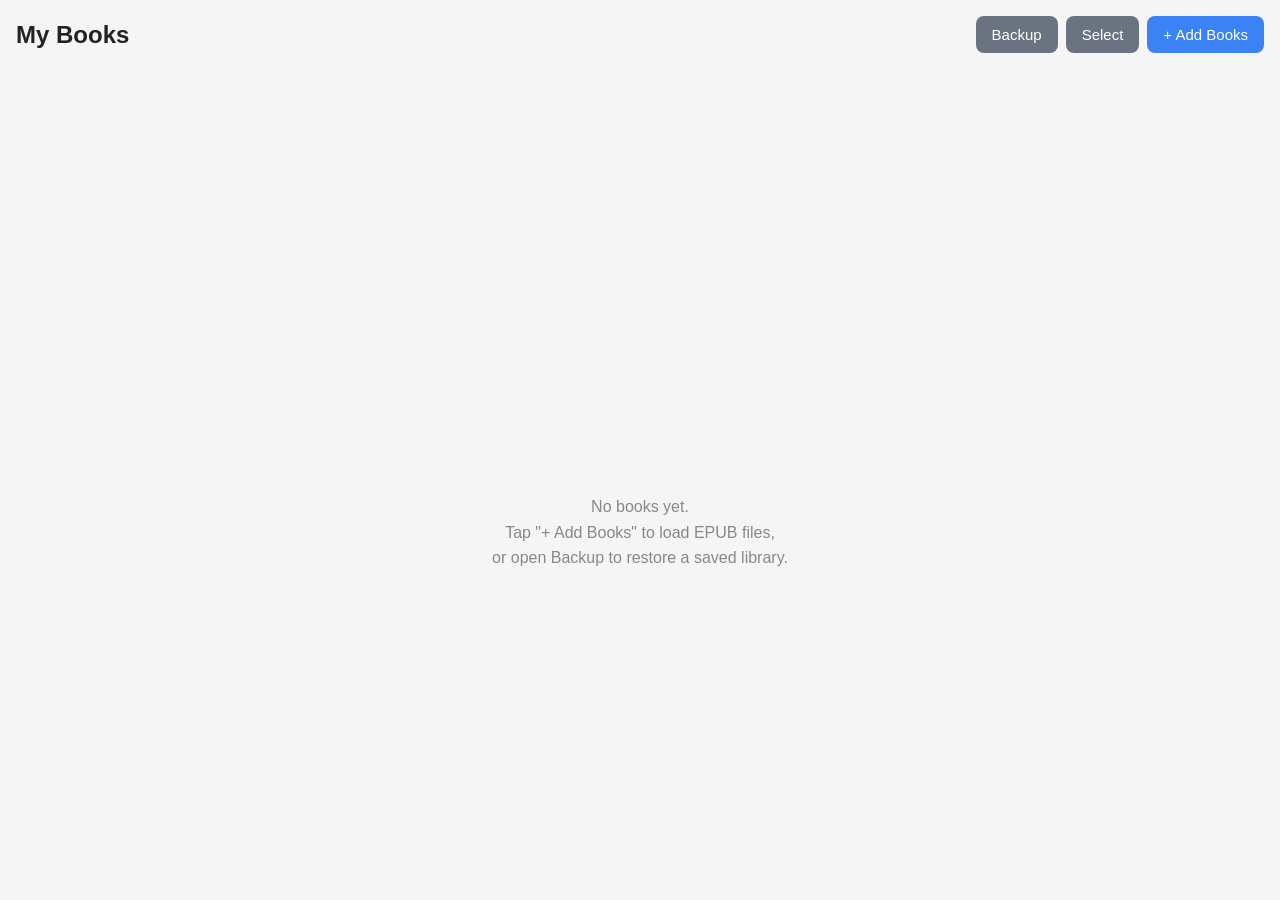
==== index.html @ 32e74dbc "Add covers, back button(smartphone), reading stettings, update prompt and responsivness libray grid " ====
<!doctype html>
<html lang="en">
  <head>
    <meta charset="UTF-8" />
    <meta
      name="viewport"
      content="width=device-width, initial-scale=1.0, maximum-scale=1.0, user-scalable=no"
    />
    <meta name="theme-color" content="#1a1a1a" />
    <meta name="description" content="Offline EPUB Reader" />

    <title>My Ebook Reader</title>

    <!-- PWA Manifest -->
    <link rel="manifest" href="manifest.json" />

    <!-- Styles -->
    <link rel="stylesheet" href="styles.css" />

    <!-- Libraries -->
    <script src="libs/jszip.min.js"></script>
    <script src="libs/epub.min.js"></script>
    <script src="libs/localforage.min.js"></script>
  </head>
  <body>
    <!-- Library View -->
    <div id="library-view">
      <header class="header">
        <h1>My Books</h1>
        <div class="header-buttons">
          <button id="backup-btn" class="btn btn-secondary">Backup</button>
          <button id="select-mode-btn" class="btn btn-secondary">Select</button>
          <button id="add-book-btn" class="btn">+ Add Books</button>
          <button
            id="delete-selected-btn"
            class="btn btn-danger"
            style="display: none"
          >
            Delete Selected
          </button>
        </div>
      </header>

      <div class="select-controls" id="select-controls" style="display: none">
        <label> <input type="checkbox" id="select-all" /> Select All </label>
      </div>

      <input type="file" id="file-input" accept=".epub" multiple hidden />

      <div id="continue-section"></div>
      <div id="book-list" class="book-list"></div>

      <p id="empty-message" class="empty-message" style="display: none">
        No books yet.<br />
        Tap "+ Add Books" to load EPUB files,<br />or open Backup to restore a
        saved library.
      </p>
    </div>

    <!--  READER VIEW  -->
    <div id="reader-view" class="hidden">
      <header class="reader-header">
        <button
          id="back-btn"
          class="btn-icon"
          data-icon="back"
          title="Back"
          aria-label="Back"
        ></button>
        <button
          id="drawer-btn"
          class="btn-icon"
          data-icon="menu"
          title="Chapters, bookmarks, images"
          aria-label="Open menu"
        ></button>
        <div id="book-title" class="book-title">Loading...</div>
        <button
          id="menu-btn"
          class="btn-icon"
          data-icon="settings"
          title="Settings"
          aria-label="Settings"
        ></button>
      </header>

      <div id="viewer"></div>

      <div class="reader-controls">
        <button
          id="prev-btn"
          class="btn-icon"
          data-icon="left"
          title="Previous page"
          aria-label="Previous page"
        ></button>
        <div class="progress-wrap">
          <div id="progress-bar"><div id="progress-fill"></div></div>
          <div id="progress-text"></div>
        </div>
        <button
          id="next-btn"
          class="btn-icon"
          data-icon="right"
          title="Next page"
          aria-label="Next page"
        ></button>
      </div>
    </div>

    <!--  SIDE DRAWER: chapters, bookmarks (highlights), images  -->
    <div id="drawer-backdrop"></div>
    <aside id="drawer" aria-label="Book menu">
      <div class="drawer-top">
        <button
          id="drawer-close"
          class="btn-icon"
          data-icon="back"
          aria-label="Close menu"
        ></button>
        <div class="drawer-tabs">
          <button class="drawer-tab active" data-tab="chapters">
            Chapters
          </button>
          <button class="drawer-tab" data-tab="bookmarks">Bookmarks</button>
          <button
            class="drawer-tab"
            data-tab="images"
            data-icon="image"
            aria-label="Images"
          ></button>
        </div>
        <button
          id="sort-toc"
          class="btn-icon"
          data-icon="sort"
          title="Reverse order"
          aria-label="Reverse chapter order"
        ></button>
      </div>
      <div class="drawer-body">
        <div id="toc-list" class="drawer-view"></div>
        <div id="hl-list" class="drawer-view hidden"></div>
        <div id="img-list" class="drawer-view hidden"></div>
      </div>
      <div id="drawer-footer"></div>
    </aside>
    <div id="lightbox" class="hidden"><img id="lightbox-img" alt="" /></div>

    <!--  BACKUP PANEL  -->
    <div id="backup-panel" class="settings-panel hidden">
      <div class="settings-content">
        <h2>Backup</h2>
        <p class="backup-help">
          Your books live only in this browser. Export a file to keep a copy or
          move your library to another device.
        </p>
        <button id="export-full" class="btn full-width">
          Export everything (books + highlights)
        </button>
        <button id="export-notes" class="btn btn-secondary full-width">
          Export highlights and progress only
        </button>
        <button id="import-btn" class="btn btn-secondary full-width">
          Import backup
        </button>
        <input type="file" id="import-input" accept=".zip" hidden />
        <p id="backup-status"></p>
        <button id="close-backup" class="btn full-width">Close</button>
      </div>
    </div>

    <!--  SETTINGS PANEL  -->
    <div id="settings-panel" class="settings-panel hidden">
      <div class="settings-content">
        <h2>Settings</h2>

        <div class="setting-item">
          <label>Font Size</label>
          <div class="font-controls">
            <button id="font-decrease" class="btn">A-</button>
            <span id="font-size-value">100%</span>
            <button id="font-increase" class="btn">A+</button>
          </div>
        </div>

        <div class="setting-item">
          <label>Theme</label>
          <div class="theme-buttons">
            <button class="theme-btn" data-theme="light">Light</button>
            <button class="theme-btn" data-theme="dark">Dark</button>
            <button class="theme-btn" data-theme="sepia">Sepia</button>
          </div>
        </div>

        <div class="setting-item">
          <label for="font-family-select">Font</label>
          <select id="font-family-select">
            <option value="original">Book's own font</option>
            <option value="serif">Serif</option>
            <option value="sans">Sans-serif</option>
            <option value="mono">Monospace</option>
          </select>
        </div>

        <div class="setting-item">
          <label for="line-height-select">Line spacing</label>
          <select id="line-height-select">
            <option value="0">Book's own</option>
            <option value="1.3">Compact</option>
            <option value="1.5">Normal</option>
            <option value="1.8">Relaxed</option>
            <option value="2.1">Wide</option>
          </select>
        </div>

        <div class="setting-item">
          <label
            ><input type="checkbox" id="keep-awake" /> Keep screen awake while
            reading</label
          >
        </div>

        <button id="close-settings" class="btn full-width">Close</button>
      </div>
    </div>

    <!-- Highlight color bar -->
    <div id="hl-bar" class="hidden">
      <span id="hl-colors"></span>
      <input type="color" id="hl-custom" value="#a855f7" title="Custom color" />
      <button
        id="hl-note"
        class="hl-act"
        data-icon="note"
        title="Add or edit note"
        aria-label="Note"
      ></button>
      <button
        id="hl-delete"
        class="hl-act danger"
        data-icon="trash"
        title="Remove highlight"
        aria-label="Remove highlight"
      ></button>
      <button
        id="hl-cancel"
        class="hl-act"
        data-icon="close"
        title="Close"
        aria-label="Close"
      ></button>
    </div>

    <!-- New version prompt -->
    <div id="update-toast" class="hidden" role="status">
      <span>New version available</span>
      <button id="update-reload" class="btn">Reload</button>
      <button
        id="update-dismiss"
        class="btn-icon"
        data-icon="close"
        aria-label="Dismiss"
      ></button>
    </div>

    <!-- Main App Logic -->
    <script src="icons.js"></script>
    <script src="app.js"></script>
    <script src="highlights.js"></script>
    <script src="backup.js"></script>
    <script src="toc.js"></script>
  </body>
</html>
---- styles.css ----
/* Reset and Base */
* {
  margin: 0;
  padding: 0;
  box-sizing: border-box;
}

body {
  font-family:
    -apple-system, BlinkMacSystemFont, "Segoe UI", Roboto, Helvetica, Arial,
    sans-serif;
  background-color: #f5f5f5;
  color: #222;
  height: 100vh;
  height: 100dvh; /* phones: 100vh is taller than the visible screen */
  overflow: hidden;
}

.hidden {
  display: none !important;
}

/* Buttons */
.btn {
  background-color: #3b82f6;
  color: white;
  border: none;
  padding: 10px 16px;
  border-radius: 8px;
  font-size: 15px;
  cursor: pointer;
  transition: background 0.2s;
}

.btn:hover {
  background-color: #2563eb;
}

.btn-icon {
  background: none;
  border: none;
  font-size: 24px;
  cursor: pointer;
  padding: 8px 12px;
  color: inherit;
}

.full-width {
  width: 100%;
  margin-top: 20px;
}

/* LIBRARY VIEW  */
#library-view {
  height: 100vh;
  height: 100dvh; /* phones: 100vh is taller than the visible screen */
  display: flex;
  flex-direction: column;
  padding: 16px;
}

.header {
  display: flex;
  justify-content: space-between;
  align-items: center;
  margin-bottom: 20px;
}

.header h1 {
  font-size: 24px;
  font-weight: 600;
}

.book-list {
  display: grid;
  grid-template-columns: repeat(auto-fill, minmax(160px, 1fr));
  gap: 16px;
  overflow-y: auto;
  flex: 1;
  padding-bottom: 20px;
}

.book-card {
  position: relative;
  padding-right: 36px;
  background: white;
  border-radius: 12px;
  padding: 16px;
  box-shadow: 0 2px 8px rgba(0, 0, 0, 0.08);
  cursor: pointer;
  transition:
    transform 0.15s,
    box-shadow 0.15s;
}

.book-card:hover {
  transform: translateY(-3px);
  box-shadow: 0 6px 16px rgba(0, 0, 0, 0.12);
}

.book-info h3 {
  font-size: 15px;
  margin-bottom: 6px;
  line-height: 1.3;
}

.book-info p {
  font-size: 13px;
  color: #666;
}

.delete-btn {
  position: absolute;
  top: 8px;
  right: 8px;
  background: #ef4444;
  color: white;
  border: none;
  width: 24px;
  height: 24px;
  border-radius: 50%;
  font-size: 12px;
  cursor: pointer;
  display: none;
}

.book-card:hover .delete-btn {
  display: flex;
  align-items: center;
  justify-content: center;
}

.empty-message {
  text-align: center;
  color: #888;
  margin: auto 0; /* centers it in the free space of the flex column */
  padding: 12vh 16px 0; /* nudges it a little below the middle */
  font-size: 16px;
  line-height: 1.6;
}

/* READER VIEW  */
#reader-view {
  height: 100vh;
  height: 100dvh; /* phones: 100vh is taller than the visible screen */
  display: flex;
  flex-direction: column;
}

.reader-header {
  display: flex;
  align-items: center;
  padding: 8px 12px;
  background: #fafafa;
  border-bottom: 1px solid #e5e5e5;
  gap: 8px;
}

.book-title {
  flex: 1;
  font-size: 15px;
  font-weight: 500;
  white-space: nowrap;
  overflow: hidden;
  text-overflow: ellipsis;
  text-align: center;
}

/* Epub.js iframe styling */
#viewer {
  flex: 1;
  width: 100%;
  height: 100%;
  min-height: 0;
  overflow: hidden;
  background: white;
  position: relative;
}

#viewer iframe {
  border: none !important;
  width: 100% !important;
  height: 100% !important;
}

.reader-controls {
  display: flex;
  align-items: center;
  padding: 10px 16px;
  background: #fafafa;
  border-top: 1px solid #e5e5e5;
  gap: 12px;
}

#progress-bar {
  flex: 1;
  height: 4px;
  background: #e5e5e5;
  border-radius: 2px;
  overflow: hidden;
}

#progress-fill {
  height: 100%;
  background: #3b82f6;
  width: 0%;
  transition: width 0.2s;
}

/* SETTINGS PANEL */
.settings-panel {
  position: fixed;
  top: 0;
  left: 0;
  right: 0;
  bottom: 0;
  background: rgba(0, 0, 0, 0.5);
  display: flex;
  align-items: flex-end;
  justify-content: center;
  z-index: 100;
}

.settings-content {
  background: white;
  width: 100%;
  max-width: 420px;
  border-radius: 16px 16px 0 0;
  padding: 24px;
  max-height: 70vh;
  overflow-y: auto;
}

.settings-content h2 {
  margin-bottom: 20px;
  font-size: 20px;
}

.setting-item {
  margin-bottom: 20px;
}

.setting-item label {
  display: block;
  font-size: 14px;
  color: #666;
  margin-bottom: 8px;
}

.font-controls {
  display: flex;
  align-items: center;
  gap: 12px;
}

.font-controls .btn {
  padding: 8px 14px;
}

#font-size-value {
  min-width: 50px;
  text-align: center;
  font-weight: 500;
}

.theme-buttons {
  display: flex;
  gap: 10px;
}

.theme-btn {
  flex: 1;
  padding: 10px;
  border: 1px solid #ddd;
  border-radius: 8px;
  background: white;
  cursor: pointer;
  font-size: 14px;
}

.theme-btn:hover {
  border-color: #3b82f6;
}

/* THEMES  */
body.theme-dark {
  background-color: #121212;
  color: #e0e0e0;
}

body.theme-dark #library-view,
body.theme-dark #reader-view {
  background-color: #121212;
}

body.theme-dark .header,
body.theme-dark .reader-header,
body.theme-dark .reader-controls {
  background-color: #1e1e1e;
  border-color: #333;
}

body.theme-dark .book-card {
  background-color: #1e1e1e;
  color: #e0e0e0;
}

body.theme-dark .book-info p {
  color: #aaa;
}

body.theme-dark .settings-content {
  background-color: #1e1e1e;
  color: #e0e0e0;
}

body.theme-dark .theme-btn {
  background-color: #2a2a2a;
  border-color: #444;
  color: #e0e0e0;
}

body.theme-sepia {
  background-color: #f4ecd8;
  color: #5b4636;
}

body.theme-sepia #reader-view {
  background-color: #f4ecd8;
}

body.theme-sepia .reader-header,
body.theme-sepia .reader-controls {
  background-color: #ebe3c7;
  border-color: #d6cbb0;
}

/* MOBILE IMPROVEMENTS */
@media (max-width: 600px) {
  .book-list {
    grid-template-columns: repeat(auto-fill, minmax(140px, 1fr));
  }

  .header h1 {
    font-size: 20px;
  }

  .settings-content {
    padding: 20px 16px;
  }
}

/* header buttons */

.header-buttons {
  display: flex;
  gap: 8px;
  align-items: center;
}

.btn-secondary {
  background-color: #6b7280;
}

.btn-secondary:hover {
  background-color: #4b5563;
}

.btn-danger {
  background-color: #ef4444;
}

.btn-danger:hover {
  background-color: #dc2626;
}

.select-controls {
  margin-bottom: 12px;
  font-size: 14px;
}

.book-checkbox {
  position: absolute;
  top: 12px;
  right: 12px;
  width: 18px;
  height: 18px;
  z-index: 2;
  cursor: pointer;
  accent-color: #3b82f6;
}

.book-checkbox:hover {
  outline: none;
  box-shadow: none;
}

.delete-btn {
  position: absolute;
  top: 9px;
  right: 9px;
  background: #ef4444;
  color: white;
  border: none;
  width: 26px;
  height: 26px;
  border-radius: 50%;
  font-size: 14px;
  cursor: pointer;
  display: none;
  align-items: center;
  justify-content: center;
  z-index: 2;
  transition: background 0.2s;
}

.delete-btn:hover {
  background: #dc2626;
}

.book-card:hover .delete-btn {
  display: flex;
}

/* progress + continue reading */
.progress-wrap {
  flex: 1;
}
#progress-text {
  font-size: 12px;
  color: #888;
  text-align: center;
  margin-top: 4px;
}
.section-label {
  font-size: 14px;
  color: #888;
  margin-bottom: 8px;
  font-weight: 500;
}
.continue-card {
  margin-bottom: 20px;
  max-width: 420px;
}
.book-meta {
  font-size: 12px;
  color: #888;
  margin-top: 8px;
}
.card-progress {
  height: 3px;
  background: #e5e5e5;
  border-radius: 2px;
  margin-top: 6px;
  overflow: hidden;
}
.card-progress div {
  height: 100%;
  background: #3b82f6;
}
.book-checkbox {
  display: none;
}
.select-mode .book-checkbox {
  display: block;
}
.select-mode .delete-btn {
  display: none !important;
}

/* highlight color bar */
#hl-bar {
  position: fixed;
  left: 50%;
  bottom: 70px;
  transform: translateX(-50%);
  z-index: 120;
  display: flex;
  align-items: center;
  gap: 10px;
  padding: 8px 14px;
  background: #fff;
  border-radius: 999px;
  box-shadow: 0 4px 16px rgba(0, 0, 0, 0.25);
}
#hl-colors {
  display: flex;
  gap: 8px;
}
.hl-dot {
  width: 28px;
  height: 28px;
  border-radius: 50%;
  border: 2px solid #fff;
  box-shadow: 0 0 0 1px #ccc;
  cursor: pointer;
}
.hl-act {
  background: none;
  border: none;
  font-size: 18px;
  cursor: pointer;
}
body.theme-dark #hl-bar {
  background: #2a2a2a;
}

#hl-custom {
  width: 28px;
  height: 28px;
  border: none;
  padding: 0;
  background: none;
  cursor: pointer;
}

/* highlights list */
.note-row {
  position: relative;
  padding: 10px 36px 10px 12px;
  margin-bottom: 8px;
  border: 1px solid #e5e5e5;
  border-radius: 8px;
  cursor: pointer;
}
.note-text {
  font-size: 14px;
  line-height: 1.4;
}
.note-sub {
  font-size: 12px;
  color: #888;
  margin-top: 4px;
}
.note-del {
  position: absolute;
  top: 8px;
  right: 8px;
  background: none;
  border: none;
  color: #ef4444;
  cursor: pointer;

  font-size: 14px;
}
.notes-empty {
  color: #888;
  text-align: center;
  padding: 20px 0;
  font-size: 14px;
}
body.theme-dark .note-row {
  border-color: #444;
}

/* Bookmarks */
.btn-icon svg {
  display: block;
}

/* empty library: let the message use the free space instead of an empty grid */
.book-list:empty {
  display: none;
}

/* header wraps on narrow screens */
.header {
  flex-wrap: wrap;
  gap: 10px;
}
.header-buttons {
  flex-wrap: wrap;
}

/* backup panel */
.backup-help {
  font-size: 13px;
  color: #888;
  line-height: 1.5;
}
#backup-status {
  font-size: 13px;
  color: #888;
  text-align: center;
  margin-top: 12px;
  min-height: 18px;
}
.settings-content button:disabled {
  opacity: 0.5;
}

/* library header should blend into the page in dark mode */
body.theme-dark .header {
  background-color: transparent;
  border-color: transparent;
}

/* icons */
.icon {
  width: 22px;
  height: 22px;
  display: block;
}

.hl-act {
  display: inline-flex;
  align-items: center;
  justify-content: center;
  width: 36px;
  height: 36px;
  border-radius: 50%;
  color: inherit;
}
.hl-act:hover {
  background: rgba(128, 128, 128, 0.18);
}
.hl-act.danger {
  color: #ef4444;
}
.hl-act .icon {
  width: 20px;
  height: 20px;
}

.note-edit,
.note-del {
  width: 28px;
  height: 28px;
  display: flex;
  align-items: center;
  justify-content: center;
  border-radius: 6px;
}
.note-edit:hover,
.note-del:hover {
  background: rgba(128, 128, 128, 0.18);
}
.note-edit .icon,
.note-del .icon {
  width: 16px;
  height: 16px;
}

.note-body {
  display: flex;
  gap: 6px;
  align-items: flex-start;
}
.note-body .icon {
  width: 14px;
  height: 14px;
  flex-shrink: 0;
  margin-top: 3px;
}

.delete-btn .icon {
  width: 14px;
  height: 14px;
}

/* side drawer */
#drawer-backdrop {
  position: fixed;
  inset: 0;
  background: rgba(0, 0, 0, 0.5);
  z-index: 109;
  opacity: 0;
  pointer-events: none;
  transition: opacity 0.2s;
}
#drawer-backdrop.show {
  opacity: 1;
  pointer-events: auto;
}

#drawer {
  position: fixed;
  top: 0;
  left: 0;
  bottom: 0;
  width: min(88vw, 380px);
  background: #f0f0f0;
  color: #222;
  z-index: 110;
  display: flex;
  flex-direction: column;
  transform: translateX(-100%);
  visibility: hidden;
  transition:
    transform 0.25s ease,
    visibility 0s 0.25s;
  box-shadow: 2px 0 16px rgba(0, 0, 0, 0.3);
}
#drawer.open {
  transform: translateX(0);
  visibility: visible;
  transition: transform 0.25s ease;
}

.drawer-top {
  display: flex;
  align-items: center;
  border-bottom: 1px solid #ddd;
}
.drawer-tabs {
  display: flex;
  flex: 1;
}
.drawer-tab {
  flex: 1;
  padding: 14px 4px;
  background: none;
  border: none;
  border-bottom: 3px solid transparent;
  color: #777;
  font-size: 15px;
  cursor: pointer;
  display: flex;
  align-items: center;
  justify-content: center;
}
.drawer-tab.active {
  color: inherit;
  border-bottom-color: #f59e0b;
}
.drawer-tab .icon {
  width: 20px;
  height: 20px;
}

.drawer-body {
  flex: 1;
  overflow-y: auto;
  position: relative;
}
#hl-list {
  padding: 10px;
}
#drawer-footer {
  padding: 10px 14px;
  border-top: 1px solid #ddd;
  font-size: 13px;
  color: #666;
  white-space: nowrap;
  overflow: hidden;
  text-overflow: ellipsis;
}

.toc-row {
  padding: 14px 16px;
  border-bottom: 1px dashed #ccc;
  cursor: pointer;
  font-size: 15px;
  line-height: 1.35;
}
.toc-row:hover {
  background: rgba(59, 130, 246, 0.08);
}
.toc-row.current {
  background: rgba(245, 158, 11, 0.15);
  font-weight: 600;
  border-left: 4px solid #f59e0b;
}

.img-grid {
  display: grid;
  grid-template-columns: repeat(auto-fill, minmax(100px, 1fr));
  gap: 6px;
  padding: 8px;
}
.img-grid img {
  width: 100%;
  aspect-ratio: 1;
  object-fit: cover;
  border-radius: 6px;
  cursor: pointer;
  background: #ddd;
}
#img-more {
  width: calc(100% - 16px);
  margin: 8px;
}

#lightbox {
  position: fixed;
  inset: 0;
  background: rgba(0, 0, 0, 0.9);
  z-index: 200;
  display: flex;
  align-items: center;
  justify-content: center;
}
#lightbox img {
  max-width: 100%;
  max-height: 100%;
}

body.theme-dark #drawer {
  background: #1e1e1e;
  color: #e0e0e0;
}
body.theme-dark .drawer-top,
body.theme-dark #drawer-footer,
body.theme-dark .toc-row {
  border-color: #333;
}
body.theme-dark #drawer-footer {
  color: #aaa;
}

.note-row {
  padding-right: 72px;
}
.note-edit {
  position: absolute;
  top: 8px;
  right: 38px;
  background: none;
  border: none;
  color: inherit;
  cursor: pointer;
  opacity: 0.7;
}
.note-body {
  margin-top: 6px;
  font-size: 13px;
  font-style: italic;
  opacity: 0.85;
}

#hl-bar {
  max-width: calc(100vw - 16px);
  flex-wrap: wrap;
  justify-content: center;
  border-radius: 24px; /* a full pill shape looks odd once it wraps */
}

/* new version prompt */
#update-toast {
  position: fixed;
  top: calc(env(safe-area-inset-top, 0px) + 8px);
  left: 50%;
  transform: translateX(-50%);
  z-index: 300;
  display: flex;
  align-items: center;
  gap: 10px;
  padding: 8px 8px 8px 16px;
  background: #1f2937;
  color: #fff;
  border-radius: 12px;
  box-shadow: 0 4px 16px rgba(0, 0, 0, 0.35);
  font-size: 14px;
  max-width: calc(100vw - 16px);
}
#update-toast .btn {
  padding: 6px 12px;
  font-size: 14px;
}
#update-toast .btn-icon {
  padding: 4px;
  color: #fff;
}
#update-toast .icon {
  width: 18px;
  height: 18px;
}

/* library cards: the cover takes 90% of the card, the title the bottom 10% */
.book-list {
  /* as many columns as fit (tiles at least 160px wide), then the tiles stretch to use the full width */
  grid-template-columns: repeat(auto-fill, minmax(160px, 1fr));
  scrollbar-width: none; /* hide the scrollbar, scrolling still works */
  -ms-overflow-style: none;
  grid-auto-rows: max-content; /* rows keep their size, however many books there are */
  align-content: start;
  align-items: start;
  gap: 18px; /* space so a card that pops up never touches its neighbours */
  padding: 10px 10px 24px; /* room for the pop-up so it isn't clipped at the edges */
}
.book-list .book-card {
  position: relative;
  display: grid;
  grid-template-rows: minmax(0, 9fr) minmax(0, 1fr);
  aspect-ratio: 3 / 5;
  padding: 0;
  overflow: hidden;
  transition:
    transform 0.18s ease,
    box-shadow 0.18s ease;
}
.book-list .book-card:hover {
  transform: none;
}
@media (hover: hover) {
  .book-list .book-card:hover {
    transform: translateY(-4px) scale(1.05);
    box-shadow: 0 10px 22px rgba(0, 0, 0, 0.35);
    z-index: 2;
  }
}
.book-list .book-card:active {
  transform: scale(0.97);
}

.cover-wrap {
  position: relative;
  min-height: 0;
}
.cover {
  display: block;
  width: 100%;
  height: 100%;
  object-fit: cover;
  margin: 0;
  border-radius: 0;
  background: #e5e7eb;
}
.cover-empty {
  display: flex;
  align-items: center;
  justify-content: center;
  font-size: 44px;
  font-weight: 600;
  color: #9ca3af;
}
.book-list .book-card .book-info {
  display: flex;
  align-items: center;
  min-height: 0;
  padding: 0 8px;
}
.book-list .book-card .book-info h3 {
  display: block;
  width: 100%;
  min-width: 0;
  margin: 0;
  font-size: 12px;
  line-height: 1.2;
  white-space: nowrap;
  overflow: hidden;
  text-overflow: ellipsis;
}
.cover-wrap .card-progress {
  position: absolute;
  left: 0;
  right: 0;
  bottom: 0;
  height: 4px;
  margin: 0;
  border-radius: 0;
  background: rgba(0, 0, 0, 0.35);
}

.book-list::-webkit-scrollbar {
  display: none;
}

/* phones: smaller tiles, so a 360px screen gets 3 columns (use 140px for 2 bigger columns) */
@media (max-width: 600px) {
  .book-list {
    grid-template-columns: repeat(auto-fill, minmax(105px, 1fr));
    gap: 12px;
    padding: 8px 8px 24px;
  }
  .book-list .book-card .book-info {
    padding: 0 6px;
  }
  .book-list .book-card .book-info h3 {
    font-size: 11px;
  }
}

/* continue reading card (wide, cover on the left) */
.continue-card {
  display: flex;
  flex-direction: row;
  align-items: center;
  gap: 14px;
  padding: 12px;
}
.continue-card .cover-wrap {
  width: 84px;
  flex-shrink: 0;
  border-radius: 6px;
  overflow: hidden;
}
.continue-card .cover {
  height: auto;
  aspect-ratio: 2 / 3;
}
.continue-card .book-info {
  flex: 1;
  min-width: 0;
  padding: 0;
}
.continue-card .book-info h3 {
  font-size: 15px;
}
body.theme-dark .cover {
  background: #2a2a2a;
}

/* reading settings */
.settings-content select {
  width: 100%;
  padding: 10px;
  border: 1px solid #ddd;
  border-radius: 8px;
  background: inherit;
  color: inherit;
  font-size: 15px;
}
body.theme-dark .settings-content select {
  background: #2a2a2a;
  border-color: #444;
}
.setting-item input[type="checkbox"] {
  margin-right: 8px;
}
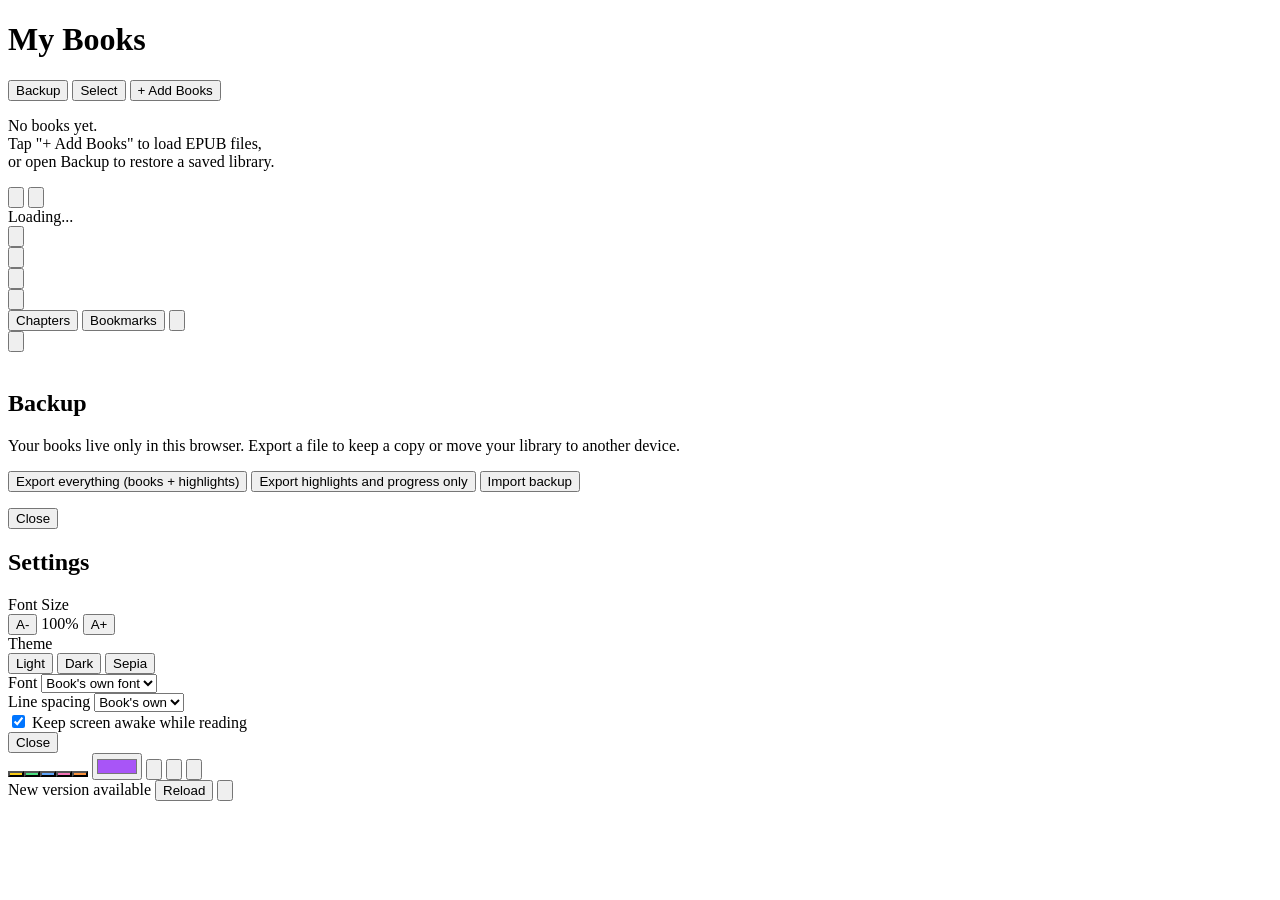
==== commit 80bbce2f: "Organize files into css and js folders - Move styles to css/ and scripts to js/ - Update paths in in" ====
--- a/index.html
+++ b/index.html
@@ -15,7 +15,7 @@
     <link rel="manifest" href="manifest.json" />
 
     <!-- Styles -->
-    <link rel="stylesheet" href="styles.css" />
+    <link rel="stylesheet" href="css/styles.css" />
 
     <!-- Libraries -->
     <script src="libs/jszip.min.js"></script>
@@ -23,6 +23,7 @@
     <script src="libs/localforage.min.js"></script>
   </head>
   <body>
+    <!-- LIBRARY VIEW  -->
     <!-- Library View -->
     <div id="library-view">
       <header class="header">
@@ -265,10 +266,10 @@
     </div>
 
     <!-- Main App Logic -->
-    <script src="icons.js"></script>
-    <script src="app.js"></script>
-    <script src="highlights.js"></script>
-    <script src="backup.js"></script>
-    <script src="toc.js"></script>
+    <script src="js/icons.js"></script>
+    <script src="js/app.js"></script>
+    <script src="js/highlights.js"></script>
+    <script src="js/backup.js"></script>
+    <script src="js/toc.js"></script>
   </body>
 </html>
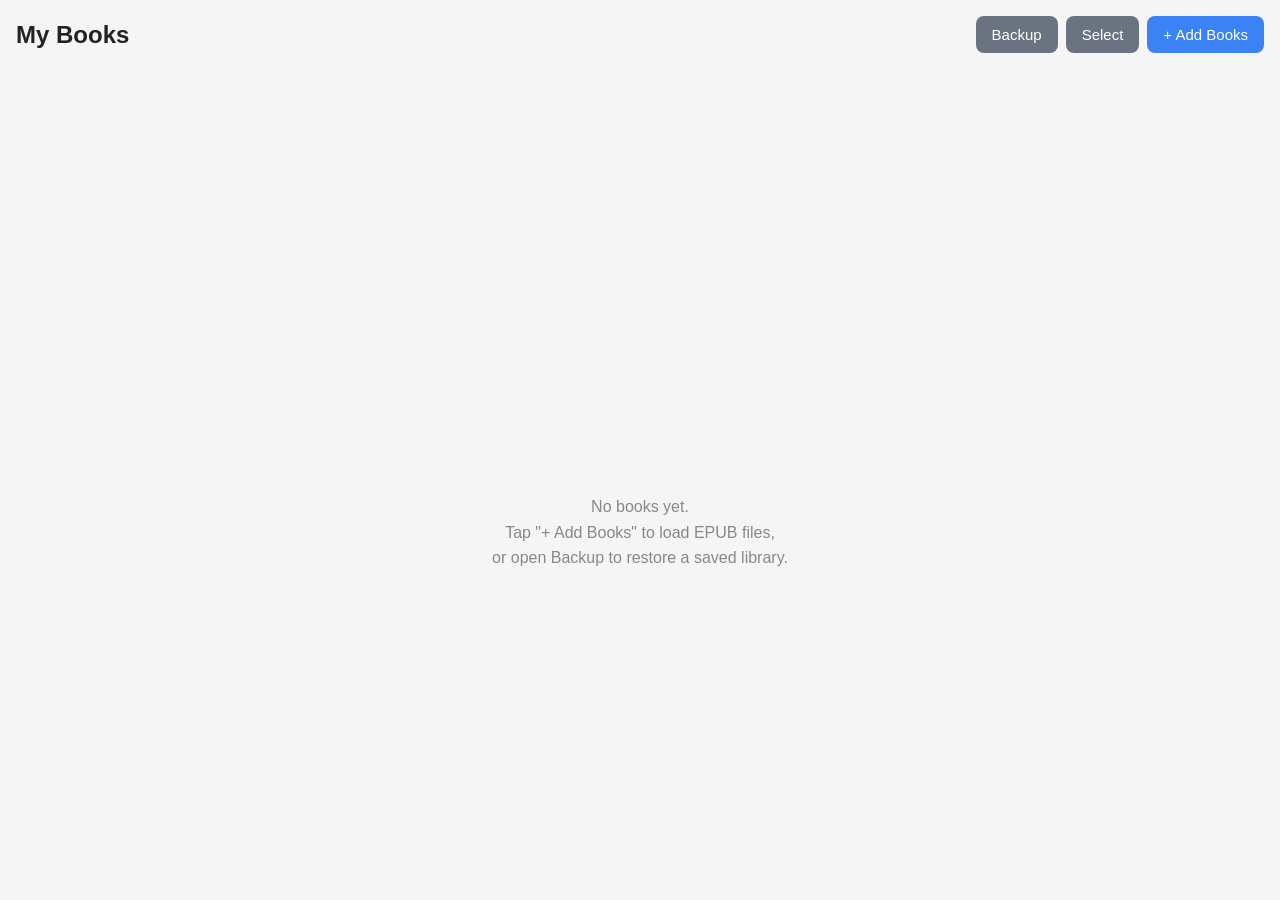
==== commit 13e4c2a6: "Organizing files into css folder moveing style to css( previous was not working)" ====
--- a/index.html
+++ b/index.html
@@ -15,7 +15,7 @@
     <link rel="manifest" href="manifest.json" />
 
     <!-- Styles -->
-    <link rel="stylesheet" href="css/styles.css" />
+    <link rel="stylesheet" href="Css/styles.css" />
 
     <!-- Libraries -->
     <script src="libs/jszip.min.js"></script>
--- a/Css/styles.css
+++ b/Css/styles.css
@@ -0,0 +1,1020 @@
+/* Reset and Base */
+* {
+  margin: 0;
+  padding: 0;
+  box-sizing: border-box;
+}
+
+body {
+  font-family:
+    -apple-system, BlinkMacSystemFont, "Segoe UI", Roboto, Helvetica, Arial,
+    sans-serif;
+  background-color: #f5f5f5;
+  color: #222;
+  height: 100vh;
+  height: 100dvh; /* phones: 100vh is taller than the visible screen */
+  overflow: hidden;
+}
+
+.hidden {
+  display: none !important;
+}
+
+/* Buttons */
+.btn {
+  background-color: #3b82f6;
+  color: white;
+  border: none;
+  padding: 10px 16px;
+  border-radius: 8px;
+  font-size: 15px;
+  cursor: pointer;
+  transition: background 0.2s;
+}
+
+.btn:hover {
+  background-color: #2563eb;
+}
+
+.btn-icon {
+  background: none;
+  border: none;
+  font-size: 24px;
+  cursor: pointer;
+  padding: 8px 12px;
+  color: inherit;
+}
+
+.full-width {
+  width: 100%;
+  margin-top: 20px;
+}
+
+/* LIBRARY VIEW  */
+#library-view {
+  height: 100vh;
+  height: 100dvh; /* phones: 100vh is taller than the visible screen */
+  display: flex;
+  flex-direction: column;
+  padding: 16px;
+}
+
+.header {
+  display: flex;
+  justify-content: space-between;
+  align-items: center;
+  margin-bottom: 20px;
+}
+
+.header h1 {
+  font-size: 24px;
+  font-weight: 600;
+}
+
+.book-list {
+  display: grid;
+  grid-template-columns: repeat(auto-fill, minmax(160px, 1fr));
+  gap: 16px;
+  overflow-y: auto;
+  flex: 1;
+  padding-bottom: 20px;
+}
+
+.book-card {
+  position: relative;
+  padding-right: 36px;
+  background: white;
+  border-radius: 12px;
+  padding: 16px;
+  box-shadow: 0 2px 8px rgba(0, 0, 0, 0.08);
+  cursor: pointer;
+  transition:
+    transform 0.15s,
+    box-shadow 0.15s;
+}
+
+.book-card:hover {
+  transform: translateY(-3px);
+  box-shadow: 0 6px 16px rgba(0, 0, 0, 0.12);
+}
+
+.book-info h3 {
+  font-size: 15px;
+  margin-bottom: 6px;
+  line-height: 1.3;
+}
+
+.book-info p {
+  font-size: 13px;
+  color: #666;
+}
+
+.delete-btn {
+  position: absolute;
+  top: 8px;
+  right: 8px;
+  background: #ef4444;
+  color: white;
+  border: none;
+  width: 24px;
+  height: 24px;
+  border-radius: 50%;
+  font-size: 12px;
+  cursor: pointer;
+  display: none;
+}
+
+.book-card:hover .delete-btn {
+  display: flex;
+  align-items: center;
+  justify-content: center;
+}
+
+.empty-message {
+  text-align: center;
+  color: #888;
+  margin: auto 0; /* centers it in the free space of the flex column */
+  padding: 12vh 16px 0; /* nudges it a little below the middle */
+  font-size: 16px;
+  line-height: 1.6;
+}
+
+/* READER VIEW  */
+#reader-view {
+  height: 100vh;
+  height: 100dvh; /* phones: 100vh is taller than the visible screen */
+  display: flex;
+  flex-direction: column;
+}
+
+.reader-header {
+  display: flex;
+  align-items: center;
+  padding: 8px 12px;
+  background: #fafafa;
+  border-bottom: 1px solid #e5e5e5;
+  gap: 8px;
+}
+
+.book-title {
+  flex: 1;
+  font-size: 15px;
+  font-weight: 500;
+  white-space: nowrap;
+  overflow: hidden;
+  text-overflow: ellipsis;
+  text-align: center;
+}
+
+/* Epub.js iframe styling */
+#viewer {
+  flex: 1;
+  width: 100%;
+  height: 100%;
+  min-height: 0;
+  overflow: hidden;
+  background: white;
+  position: relative;
+}
+
+#viewer iframe {
+  border: none !important;
+  width: 100% !important;
+  height: 100% !important;
+}
+
+.reader-controls {
+  display: flex;
+  align-items: center;
+  padding: 10px 16px;
+  background: #fafafa;
+  border-top: 1px solid #e5e5e5;
+  gap: 12px;
+}
+
+#progress-bar {
+  flex: 1;
+  height: 4px;
+  background: #e5e5e5;
+  border-radius: 2px;
+  overflow: hidden;
+}
+
+#progress-fill {
+  height: 100%;
+  background: #3b82f6;
+  width: 0%;
+  transition: width 0.2s;
+}
+
+/* SETTINGS PANEL */
+.settings-panel {
+  position: fixed;
+  top: 0;
+  left: 0;
+  right: 0;
+  bottom: 0;
+  background: rgba(0, 0, 0, 0.5);
+  display: flex;
+  align-items: flex-end;
+  justify-content: center;
+  z-index: 100;
+}
+
+.settings-content {
+  background: white;
+  width: 100%;
+  max-width: 420px;
+  border-radius: 16px 16px 0 0;
+  padding: 24px;
+  max-height: 70vh;
+  overflow-y: auto;
+}
+
+.settings-content h2 {
+  margin-bottom: 20px;
+  font-size: 20px;
+}
+
+.setting-item {
+  margin-bottom: 20px;
+}
+
+.setting-item label {
+  display: block;
+  font-size: 14px;
+  color: #666;
+  margin-bottom: 8px;
+}
+
+.font-controls {
+  display: flex;
+  align-items: center;
+  gap: 12px;
+}
+
+.font-controls .btn {
+  padding: 8px 14px;
+}
+
+#font-size-value {
+  min-width: 50px;
+  text-align: center;
+  font-weight: 500;
+}
+
+.theme-buttons {
+  display: flex;
+  gap: 10px;
+}
+
+.theme-btn {
+  flex: 1;
+  padding: 10px;
+  border: 1px solid #ddd;
+  border-radius: 8px;
+  background: white;
+  cursor: pointer;
+  font-size: 14px;
+}
+
+.theme-btn:hover {
+  border-color: #3b82f6;
+}
+
+/* THEMES  */
+body.theme-dark {
+  background-color: #121212;
+  color: #e0e0e0;
+}
+
+body.theme-dark #library-view,
+body.theme-dark #reader-view {
+  background-color: #121212;
+}
+
+body.theme-dark .header,
+body.theme-dark .reader-header,
+body.theme-dark .reader-controls {
+  background-color: #1e1e1e;
+  border-color: #333;
+}
+
+body.theme-dark .book-card {
+  background-color: #1e1e1e;
+  color: #e0e0e0;
+}
+
+body.theme-dark .book-info p {
+  color: #aaa;
+}
+
+body.theme-dark .settings-content {
+  background-color: #1e1e1e;
+  color: #e0e0e0;
+}
+
+body.theme-dark .theme-btn {
+  background-color: #2a2a2a;
+  border-color: #444;
+  color: #e0e0e0;
+}
+
+body.theme-sepia {
+  background-color: #f4ecd8;
+  color: #5b4636;
+}
+
+body.theme-sepia #reader-view {
+  background-color: #f4ecd8;
+}
+
+body.theme-sepia .reader-header,
+body.theme-sepia .reader-controls {
+  background-color: #ebe3c7;
+  border-color: #d6cbb0;
+}
+
+/* MOBILE IMPROVEMENTS */
+@media (max-width: 600px) {
+  .book-list {
+    grid-template-columns: repeat(auto-fill, minmax(140px, 1fr));
+  }
+
+  .header h1 {
+    font-size: 20px;
+  }
+
+  .settings-content {
+    padding: 20px 16px;
+  }
+}
+
+/* header buttons */
+
+.header-buttons {
+  display: flex;
+  gap: 8px;
+  align-items: center;
+}
+
+.btn-secondary {
+  background-color: #6b7280;
+}
+
+.btn-secondary:hover {
+  background-color: #4b5563;
+}
+
+.btn-danger {
+  background-color: #ef4444;
+}
+
+.btn-danger:hover {
+  background-color: #dc2626;
+}
+
+.select-controls {
+  margin-bottom: 12px;
+  font-size: 14px;
+}
+
+.book-checkbox {
+  position: absolute;
+  top: 12px;
+  right: 12px;
+  width: 18px;
+  height: 18px;
+  z-index: 2;
+  cursor: pointer;
+  accent-color: #3b82f6;
+}
+
+.book-checkbox:hover {
+  outline: none;
+  box-shadow: none;
+}
+
+.delete-btn {
+  position: absolute;
+  top: 9px;
+  right: 9px;
+  background: #ef4444;
+  color: white;
+  border: none;
+  width: 26px;
+  height: 26px;
+  border-radius: 50%;
+  font-size: 14px;
+  cursor: pointer;
+  display: none;
+  align-items: center;
+  justify-content: center;
+  z-index: 2;
+  transition: background 0.2s;
+}
+
+.delete-btn:hover {
+  background: #dc2626;
+}
+
+.book-card:hover .delete-btn {
+  display: flex;
+}
+
+/* progress + continue reading */
+.progress-wrap {
+  flex: 1;
+}
+#progress-text {
+  font-size: 12px;
+  color: #888;
+  text-align: center;
+  margin-top: 4px;
+}
+.section-label {
+  font-size: 14px;
+  color: #888;
+  margin-bottom: 8px;
+  font-weight: 500;
+}
+.continue-card {
+  margin-bottom: 20px;
+  max-width: 420px;
+}
+.book-meta {
+  font-size: 12px;
+  color: #888;
+  margin-top: 8px;
+}
+.card-progress {
+  height: 3px;
+  background: #e5e5e5;
+  border-radius: 2px;
+  margin-top: 6px;
+  overflow: hidden;
+}
+.card-progress div {
+  height: 100%;
+  background: #3b82f6;
+}
+.book-checkbox {
+  display: none;
+}
+.select-mode .book-checkbox {
+  display: block;
+}
+.select-mode .delete-btn {
+  display: none !important;
+}
+
+/* highlight color bar */
+#hl-bar {
+  position: fixed;
+  left: 50%;
+  bottom: 70px;
+  transform: translateX(-50%);
+  z-index: 120;
+  display: flex;
+  align-items: center;
+  gap: 10px;
+  padding: 8px 14px;
+  background: #fff;
+  border-radius: 999px;
+  box-shadow: 0 4px 16px rgba(0, 0, 0, 0.25);
+}
+#hl-colors {
+  display: flex;
+  gap: 8px;
+}
+.hl-dot {
+  width: 28px;
+  height: 28px;
+  border-radius: 50%;
+  border: 2px solid #fff;
+  box-shadow: 0 0 0 1px #ccc;
+  cursor: pointer;
+}
+.hl-act {
+  background: none;
+  border: none;
+  font-size: 18px;
+  cursor: pointer;
+}
+body.theme-dark #hl-bar {
+  background: #2a2a2a;
+}
+
+#hl-custom {
+  width: 28px;
+  height: 28px;
+  border: none;
+  padding: 0;
+  background: none;
+  cursor: pointer;
+}
+
+/* highlights list */
+.note-row {
+  position: relative;
+  padding: 10px 36px 10px 12px;
+  margin-bottom: 8px;
+  border: 1px solid #e5e5e5;
+  border-radius: 8px;
+  cursor: pointer;
+}
+.note-text {
+  font-size: 14px;
+  line-height: 1.4;
+}
+.note-sub {
+  font-size: 12px;
+  color: #888;
+  margin-top: 4px;
+}
+.note-del {
+  position: absolute;
+  top: 8px;
+  right: 8px;
+  background: none;
+  border: none;
+  color: #ef4444;
+  cursor: pointer;
+
+  font-size: 14px;
+}
+.notes-empty {
+  color: #888;
+  text-align: center;
+  padding: 20px 0;
+  font-size: 14px;
+}
+body.theme-dark .note-row {
+  border-color: #444;
+}
+
+/* Bookmarks */
+.btn-icon svg {
+  display: block;
+}
+
+/* empty library: let the message use the free space instead of an empty grid */
+.book-list:empty {
+  display: none;
+}
+
+/* header wraps on narrow screens */
+.header {
+  flex-wrap: wrap;
+  gap: 10px;
+}
+.header-buttons {
+  flex-wrap: wrap;
+}
+
+/* backup panel */
+.backup-help {
+  font-size: 13px;
+  color: #888;
+  line-height: 1.5;
+}
+#backup-status {
+  font-size: 13px;
+  color: #888;
+  text-align: center;
+  margin-top: 12px;
+  min-height: 18px;
+}
+.settings-content button:disabled {
+  opacity: 0.5;
+}
+
+/* library header should blend into the page in dark mode */
+body.theme-dark .header {
+  background-color: transparent;
+  border-color: transparent;
+}
+
+/* icons */
+.icon {
+  width: 22px;
+  height: 22px;
+  display: block;
+}
+
+.hl-act {
+  display: inline-flex;
+  align-items: center;
+  justify-content: center;
+  width: 36px;
+  height: 36px;
+  border-radius: 50%;
+  color: inherit;
+}
+.hl-act:hover {
+  background: rgba(128, 128, 128, 0.18);
+}
+.hl-act.danger {
+  color: #ef4444;
+}
+.hl-act .icon {
+  width: 20px;
+  height: 20px;
+}
+
+.note-edit,
+.note-del {
+  width: 28px;
+  height: 28px;
+  display: flex;
+  align-items: center;
+  justify-content: center;
+  border-radius: 6px;
+}
+.note-edit:hover,
+.note-del:hover {
+  background: rgba(128, 128, 128, 0.18);
+}
+.note-edit .icon,
+.note-del .icon {
+  width: 16px;
+  height: 16px;
+}
+
+.note-body {
+  display: flex;
+  gap: 6px;
+  align-items: flex-start;
+}
+.note-body .icon {
+  width: 14px;
+  height: 14px;
+  flex-shrink: 0;
+  margin-top: 3px;
+}
+
+.delete-btn .icon {
+  width: 14px;
+  height: 14px;
+}
+
+/* side drawer */
+#drawer-backdrop {
+  position: fixed;
+  inset: 0;
+  background: rgba(0, 0, 0, 0.5);
+  z-index: 109;
+  opacity: 0;
+  pointer-events: none;
+  transition: opacity 0.2s;
+}
+#drawer-backdrop.show {
+  opacity: 1;
+  pointer-events: auto;
+}
+
+#drawer {
+  position: fixed;
+  top: 0;
+  left: 0;
+  bottom: 0;
+  width: min(88vw, 380px);
+  background: #f0f0f0;
+  color: #222;
+  z-index: 110;
+  display: flex;
+  flex-direction: column;
+  transform: translateX(-100%);
+  visibility: hidden;
+  transition:
+    transform 0.25s ease,
+    visibility 0s 0.25s;
+  box-shadow: 2px 0 16px rgba(0, 0, 0, 0.3);
+}
+#drawer.open {
+  transform: translateX(0);
+  visibility: visible;
+  transition: transform 0.25s ease;
+}
+
+.drawer-top {
+  display: flex;
+  align-items: center;
+  border-bottom: 1px solid #ddd;
+}
+.drawer-tabs {
+  display: flex;
+  flex: 1;
+}
+.drawer-tab {
+  flex: 1;
+  padding: 14px 4px;
+  background: none;
+  border: none;
+  border-bottom: 3px solid transparent;
+  color: #777;
+  font-size: 15px;
+  cursor: pointer;
+  display: flex;
+  align-items: center;
+  justify-content: center;
+}
+.drawer-tab.active {
+  color: inherit;
+  border-bottom-color: #f59e0b;
+}
+.drawer-tab .icon {
+  width: 20px;
+  height: 20px;
+}
+
+.drawer-body {
+  flex: 1;
+  overflow-y: auto;
+  position: relative;
+}
+#hl-list {
+  padding: 10px;
+}
+#drawer-footer {
+  padding: 10px 14px;
+  border-top: 1px solid #ddd;
+  font-size: 13px;
+  color: #666;
+  white-space: nowrap;
+  overflow: hidden;
+  text-overflow: ellipsis;
+}
+
+.toc-row {
+  padding: 14px 16px;
+  border-bottom: 1px dashed #ccc;
+  cursor: pointer;
+  font-size: 15px;
+  line-height: 1.35;
+}
+.toc-row:hover {
+  background: rgba(59, 130, 246, 0.08);
+}
+.toc-row.current {
+  background: rgba(245, 158, 11, 0.15);
+  font-weight: 600;
+  border-left: 4px solid #f59e0b;
+}
+
+.img-grid {
+  display: grid;
+  grid-template-columns: repeat(auto-fill, minmax(100px, 1fr));
+  gap: 6px;
+  padding: 8px;
+}
+.img-grid img {
+  width: 100%;
+  aspect-ratio: 1;
+  object-fit: cover;
+  border-radius: 6px;
+  cursor: pointer;
+  background: #ddd;
+}
+#img-more {
+  width: calc(100% - 16px);
+  margin: 8px;
+}
+
+#lightbox {
+  position: fixed;
+  inset: 0;
+  background: rgba(0, 0, 0, 0.9);
+  z-index: 200;
+  display: flex;
+  align-items: center;
+  justify-content: center;
+}
+#lightbox img {
+  max-width: 100%;
+  max-height: 100%;
+}
+
+body.theme-dark #drawer {
+  background: #1e1e1e;
+  color: #e0e0e0;
+}
+body.theme-dark .drawer-top,
+body.theme-dark #drawer-footer,
+body.theme-dark .toc-row {
+  border-color: #333;
+}
+body.theme-dark #drawer-footer {
+  color: #aaa;
+}
+
+.note-row {
+  padding-right: 72px;
+}
+.note-edit {
+  position: absolute;
+  top: 8px;
+  right: 38px;
+  background: none;
+  border: none;
+  color: inherit;
+  cursor: pointer;
+  opacity: 0.7;
+}
+.note-body {
+  margin-top: 6px;
+  font-size: 13px;
+  font-style: italic;
+  opacity: 0.85;
+}
+
+#hl-bar {
+  max-width: calc(100vw - 16px);
+  flex-wrap: wrap;
+  justify-content: center;
+  border-radius: 24px; /* a full pill shape looks odd once it wraps */
+}
+
+/* new version prompt */
+#update-toast {
+  position: fixed;
+  top: calc(env(safe-area-inset-top, 0px) + 8px);
+  left: 50%;
+  transform: translateX(-50%);
+  z-index: 300;
+  display: flex;
+  align-items: center;
+  gap: 10px;
+  padding: 8px 8px 8px 16px;
+  background: #1f2937;
+  color: #fff;
+  border-radius: 12px;
+  box-shadow: 0 4px 16px rgba(0, 0, 0, 0.35);
+  font-size: 14px;
+  max-width: calc(100vw - 16px);
+}
+#update-toast .btn {
+  padding: 6px 12px;
+  font-size: 14px;
+}
+#update-toast .btn-icon {
+  padding: 4px;
+  color: #fff;
+}
+#update-toast .icon {
+  width: 18px;
+  height: 18px;
+}
+
+/* library cards: the cover takes 90% of the card, the title the bottom 10% */
+.book-list {
+  /* as many columns as fit (tiles at least 160px wide), then the tiles stretch to use the full width */
+  grid-template-columns: repeat(auto-fill, minmax(160px, 1fr));
+  scrollbar-width: none; /* hide the scrollbar, scrolling still works */
+  -ms-overflow-style: none;
+  grid-auto-rows: max-content; /* rows keep their size, however many books there are */
+  align-content: start;
+  align-items: start;
+  gap: 18px; /* space so a card that pops up never touches its neighbours */
+  padding: 10px 10px 24px; /* room for the pop-up so it isn't clipped at the edges */
+}
+.book-list .book-card {
+  position: relative;
+  display: grid;
+  grid-template-rows: minmax(0, 9fr) minmax(0, 1fr);
+  aspect-ratio: 3 / 5;
+  padding: 0;
+  overflow: hidden;
+  transition:
+    transform 0.18s ease,
+    box-shadow 0.18s ease;
+}
+.book-list .book-card:hover {
+  transform: none;
+}
+@media (hover: hover) {
+  .book-list .book-card:hover {
+    transform: translateY(-4px) scale(1.05);
+    box-shadow: 0 10px 22px rgba(0, 0, 0, 0.35);
+    z-index: 2;
+  }
+}
+.book-list .book-card:active {
+  transform: scale(0.97);
+}
+
+.cover-wrap {
+  position: relative;
+  min-height: 0;
+}
+.cover {
+  display: block;
+  width: 100%;
+  height: 100%;
+  object-fit: cover;
+  margin: 0;
+  border-radius: 0;
+  background: #e5e7eb;
+}
+.cover-empty {
+  display: flex;
+  align-items: center;
+  justify-content: center;
+  font-size: 44px;
+  font-weight: 600;
+  color: #9ca3af;
+}
+.book-list .book-card .book-info {
+  display: flex;
+  align-items: center;
+  min-height: 0;
+  padding: 0 8px;
+}
+.book-list .book-card .book-info h3 {
+  display: block;
+  width: 100%;
+  min-width: 0;
+  margin: 0;
+  font-size: 12px;
+  line-height: 1.2;
+  white-space: nowrap;
+  overflow: hidden;
+  text-overflow: ellipsis;
+}
+.cover-wrap .card-progress {
+  position: absolute;
+  left: 0;
+  right: 0;
+  bottom: 0;
+  height: 4px;
+  margin: 0;
+  border-radius: 0;
+  background: rgba(0, 0, 0, 0.35);
+}
+
+.book-list::-webkit-scrollbar {
+  display: none;
+}
+
+/* phones: smaller tiles, so a 360px screen gets 3 columns (use 140px for 2 bigger columns) */
+@media (max-width: 600px) {
+  .book-list {
+    grid-template-columns: repeat(auto-fill, minmax(105px, 1fr));
+    gap: 12px;
+    padding: 8px 8px 24px;
+  }
+  .book-list .book-card .book-info {
+    padding: 0 6px;
+  }
+  .book-list .book-card .book-info h3 {
+    font-size: 11px;
+  }
+}
+
+/* continue reading card (wide, cover on the left) */
+.continue-card {
+  display: flex;
+  flex-direction: row;
+  align-items: center;
+  gap: 14px;
+  padding: 12px;
+}
+.continue-card .cover-wrap {
+  width: 84px;
+  flex-shrink: 0;
+  border-radius: 6px;
+  overflow: hidden;
+}
+.continue-card .cover {
+  height: auto;
+  aspect-ratio: 2 / 3;
+}
+.continue-card .book-info {
+  flex: 1;
+  min-width: 0;
+  padding: 0;
+}
+.continue-card .book-info h3 {
+  font-size: 15px;
+}
+body.theme-dark .cover {
+  background: #2a2a2a;
+}
+
+/* reading settings */
+.settings-content select {
+  width: 100%;
+  padding: 10px;
+  border: 1px solid #ddd;
+  border-radius: 8px;
+  background: inherit;
+  color: inherit;
+  font-size: 15px;
+}
+body.theme-dark .settings-content select {
+  background: #2a2a2a;
+  border-color: #444;
+}
+.setting-item input[type="checkbox"] {
+  margin-right: 8px;
+}
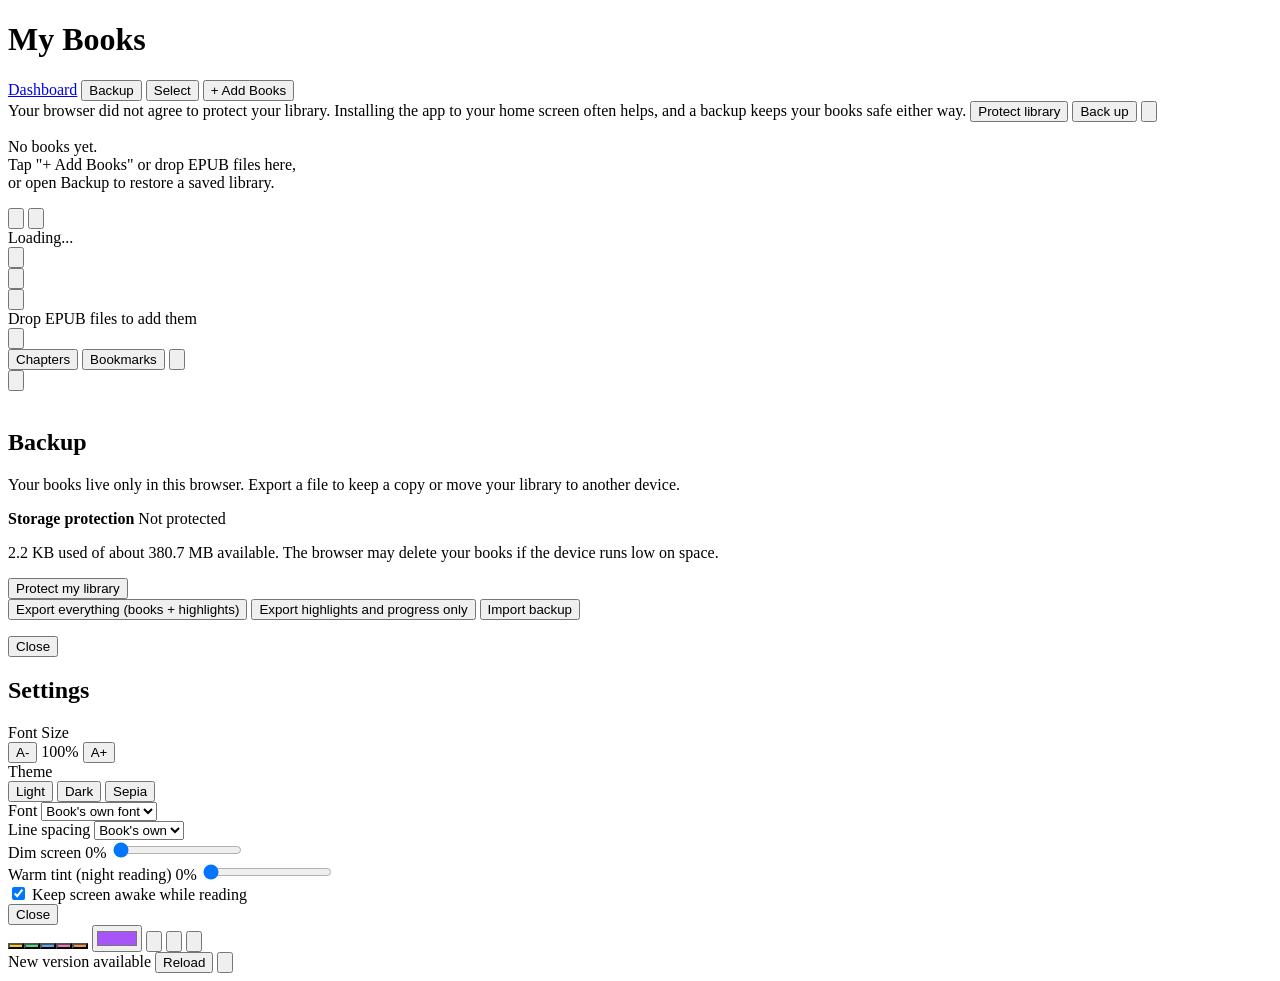
==== commit eac18e28: "feat: wire new features into app, include shelves and reading time in backups, bump cache to v16" ====
--- a/index.html
+++ b/index.html
@@ -15,7 +15,7 @@
     <link rel="manifest" href="manifest.json" />
 
     <!-- Styles -->
-    <link rel="stylesheet" href="Css/styles.css" />
+    <link rel="stylesheet" href="css/styles.css" />
 
     <!-- Libraries -->
     <script src="libs/jszip.min.js"></script>
@@ -29,10 +29,18 @@
       <header class="header">
         <h1>My Books</h1>
         <div class="header-buttons">
+          <a href="dashboard.html" class="btn btn-secondary">Dashboard</a>
           <button id="backup-btn" class="btn btn-secondary">Backup</button>
           <button id="select-mode-btn" class="btn btn-secondary">Select</button>
           <button id="add-book-btn" class="btn">+ Add Books</button>
           <button
+            id="shelf-selected-btn"
+            class="btn btn-secondary"
+            style="display: none"
+          >
+            Add to shelf
+          </button>
+          <button
             id="delete-selected-btn"
             class="btn btn-danger"
             style="display: none"
@@ -48,13 +56,44 @@
 
       <input type="file" id="file-input" accept=".epub" multiple hidden />
 
+      <div id="persist-banner" class="persist-banner hidden">
+        <span id="persist-text"></span>
+        <button class="btn persist-action">Protect library</button>
+        <button id="open-backup" class="btn btn-secondary">Back up</button>
+        <button
+          id="persist-dismiss"
+          class="btn-icon"
+          data-icon="close"
+          aria-label="Dismiss"
+        ></button>
+      </div>
+
       <div id="continue-section"></div>
+
+      <div id="filter-bar" class="filter-bar" style="display: none">
+        <div class="chips" id="status-chips">
+          <button class="chip active" data-status="all" data-label="All">
+            All
+          </button>
+          <button class="chip" data-status="reading" data-label="Reading">
+            Reading
+          </button>
+          <button class="chip" data-status="unread" data-label="Unread">
+            Unread
+          </button>
+          <button class="chip" data-status="finished" data-label="Finished">
+            Finished
+          </button>
+        </div>
+        <select id="shelf-filter" aria-label="Shelf"></select>
+      </div>
+
       <div id="book-list" class="book-list"></div>
 
       <p id="empty-message" class="empty-message" style="display: none">
         No books yet.<br />
-        Tap "+ Add Books" to load EPUB files,<br />or open Backup to restore a
-        saved library.
+        Tap "+ Add Books" or drop EPUB files here,<br />or open Backup to
+        restore a saved library.
       </p>
     </div>
 
@@ -108,6 +147,15 @@
         ></button>
       </div>
     </div>
+
+    <!--  Dim and warm overlay: shown only while a book is open (see styles.css)  -->
+    <div id="reader-overlay" aria-hidden="true">
+      <div id="warm-layer"></div>
+      <div id="dim-layer"></div>
+    </div>
+
+    <!--  Shown while EPUB files are dragged over the library  -->
+    <div id="drop-overlay" class="hidden">Drop EPUB files to add them</div>
 
     <!--  SIDE DRAWER: chapters, bookmarks (highlights), images  -->
     <div id="drawer-backdrop"></div>
@@ -156,6 +204,17 @@
           Your books live only in this browser. Export a file to keep a copy or
           move your library to another device.
         </p>
+        <div class="storage-box">
+          <div class="storage-row">
+            <strong>Storage protection</strong>
+            <span id="storage-badge" class="storage-badge warn">Checking…</span>
+          </div>
+          <div id="storage-bar"><div id="storage-fill"></div></div>
+          <p id="storage-text" class="backup-help"></p>
+          <button class="btn full-width persist-action">
+            Protect my library
+          </button>
+        </div>
         <button id="export-full" class="btn full-width">
           Export everything (books + highlights)
         </button>
@@ -213,6 +272,34 @@
             <option value="1.8">Relaxed</option>
             <option value="2.1">Wide</option>
           </select>
+        </div>
+
+        <div class="setting-item">
+          <label for="dim-range"
+            >Dim screen <span id="dim-value">0%</span></label
+          >
+          <input
+            type="range"
+            id="dim-range"
+            min="0"
+            max="70"
+            step="5"
+            value="0"
+          />
+        </div>
+
+        <div class="setting-item">
+          <label for="warm-range"
+            >Warm tint (night reading) <span id="warm-value">0%</span></label
+          >
+          <input
+            type="range"
+            id="warm-range"
+            min="0"
+            max="80"
+            step="5"
+            value="0"
+          />
         </div>
 
         <div class="setting-item">
@@ -271,5 +358,8 @@
     <script src="js/highlights.js"></script>
     <script src="js/backup.js"></script>
     <script src="js/toc.js"></script>
+    <script src="js/storage.js"></script>
+    <script src="js/library.js"></script>
+    <script src="js/stats.js"></script>
   </body>
 </html>
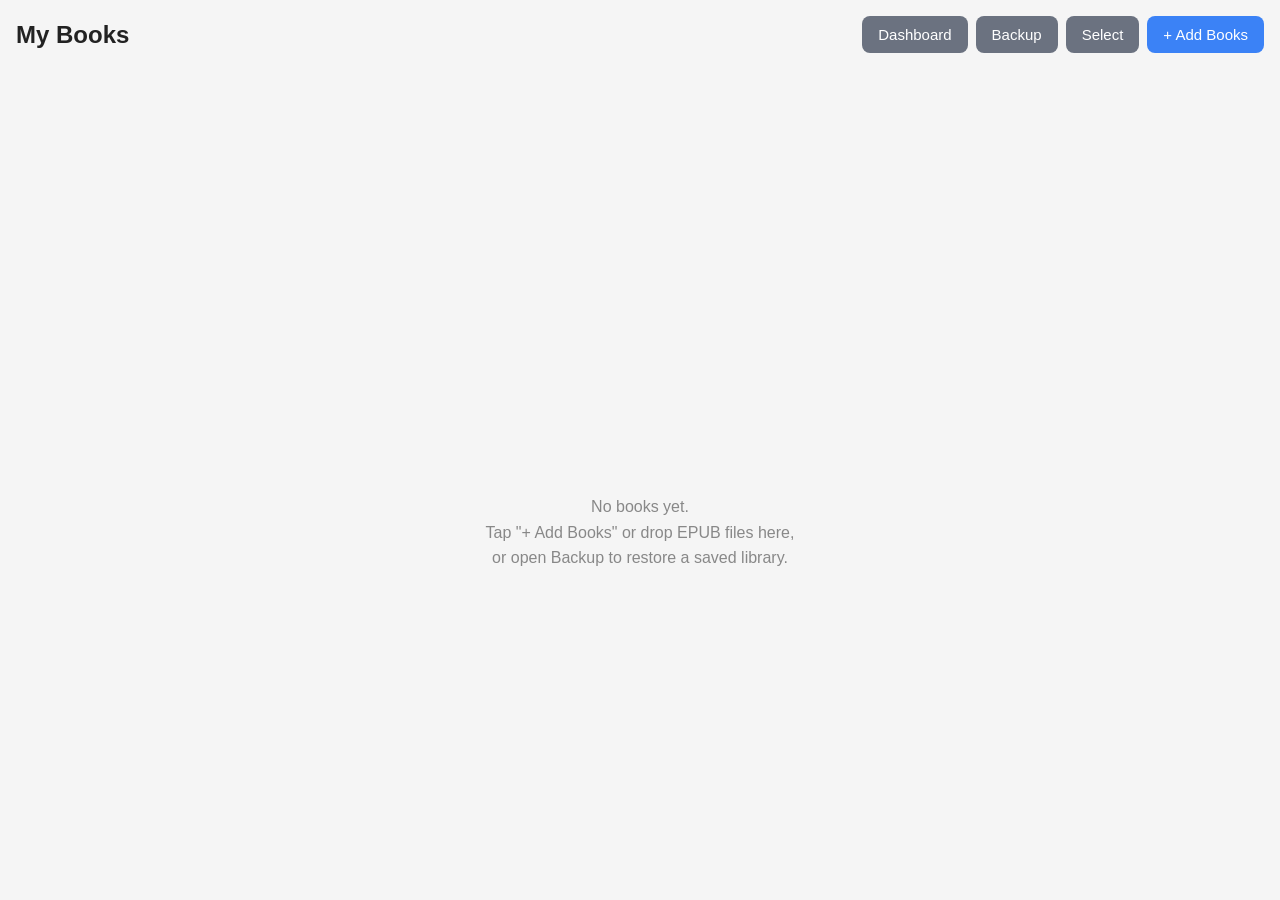
==== commit 7b8ae436: "prepare books in a background queue with progress messages" ====
--- a/index.html
+++ b/index.html
@@ -361,5 +361,6 @@
     <script src="js/storage.js"></script>
     <script src="js/library.js"></script>
     <script src="js/stats.js"></script>
+    <script src="js/prepare.js"></script>
   </body>
 </html>
--- a/css/styles.css
+++ b/css/styles.css
@@ -0,0 +1,1491 @@
+/* Reset and Base */
+* {
+  margin: 0;
+  padding: 0;
+  box-sizing: border-box;
+}
+
+body {
+  font-family:
+    -apple-system, BlinkMacSystemFont, "Segoe UI", Roboto, Helvetica, Arial,
+    sans-serif;
+  background-color: #f5f5f5;
+  color: #222;
+  height: 100vh;
+  height: 100dvh; /* phones: 100vh is taller than the visible screen */
+  overflow: hidden;
+}
+
+.hidden {
+  display: none !important;
+}
+
+/* Buttons */
+.btn {
+  background-color: #3b82f6;
+  color: white;
+  border: none;
+  padding: 10px 16px;
+  border-radius: 8px;
+  font-size: 15px;
+  cursor: pointer;
+  transition: background 0.2s;
+}
+
+.btn:hover {
+  background-color: #2563eb;
+}
+
+.btn-icon {
+  background: none;
+  border: none;
+  font-size: 24px;
+  cursor: pointer;
+  padding: 8px 12px;
+  color: inherit;
+}
+
+.full-width {
+  width: 100%;
+  margin-top: 20px;
+}
+
+/* LIBRARY VIEW  */
+#library-view {
+  height: 100vh;
+  height: 100dvh; /* phones: 100vh is taller than the visible screen */
+  display: flex;
+  flex-direction: column;
+  padding: 16px;
+}
+
+.header {
+  display: flex;
+  justify-content: space-between;
+  align-items: center;
+  margin-bottom: 20px;
+}
+
+.header h1 {
+  font-size: 24px;
+  font-weight: 600;
+}
+
+.book-list {
+  display: grid;
+  grid-template-columns: repeat(auto-fill, minmax(160px, 1fr));
+  gap: 16px;
+  overflow-y: auto;
+  flex: 1;
+  padding-bottom: 20px;
+}
+
+.book-card {
+  position: relative;
+  padding-right: 36px;
+  background: white;
+  border-radius: 12px;
+  padding: 16px;
+  box-shadow: 0 2px 8px rgba(0, 0, 0, 0.08);
+  cursor: pointer;
+  transition:
+    transform 0.15s,
+    box-shadow 0.15s;
+}
+
+.book-card:hover {
+  transform: translateY(-3px);
+  box-shadow: 0 6px 16px rgba(0, 0, 0, 0.12);
+}
+
+.book-info h3 {
+  font-size: 15px;
+  margin-bottom: 6px;
+  line-height: 1.3;
+}
+
+.book-info p {
+  font-size: 13px;
+  color: #666;
+}
+
+.delete-btn {
+  position: absolute;
+  top: 8px;
+  right: 8px;
+  background: #ef4444;
+  color: white;
+  border: none;
+  width: 24px;
+  height: 24px;
+  border-radius: 50%;
+  font-size: 12px;
+  cursor: pointer;
+  display: none;
+}
+
+.book-card:hover .delete-btn {
+  display: flex;
+  align-items: center;
+  justify-content: center;
+}
+
+.empty-message {
+  text-align: center;
+  color: #888;
+  margin: auto 0; /* centers it in the free space of the flex column */
+  padding: 12vh 16px 0; /* nudges it a little below the middle */
+  font-size: 16px;
+  line-height: 1.6;
+}
+
+/* READER VIEW  */
+#reader-view {
+  height: 100vh;
+  height: 100dvh; /* phones: 100vh is taller than the visible screen */
+  display: flex;
+  flex-direction: column;
+}
+
+.reader-header {
+  display: flex;
+  align-items: center;
+  padding: 8px 12px;
+  background: #fafafa;
+  border-bottom: 1px solid #e5e5e5;
+  gap: 8px;
+}
+
+.book-title {
+  flex: 1;
+  font-size: 15px;
+  font-weight: 500;
+  white-space: nowrap;
+  overflow: hidden;
+  text-overflow: ellipsis;
+  text-align: center;
+}
+
+/* Epub.js iframe styling */
+#viewer {
+  flex: 1;
+  width: 100%;
+  height: 100%;
+  min-height: 0;
+  overflow: hidden;
+  background: white;
+  position: relative;
+}
+
+#viewer iframe {
+  border: none !important;
+  width: 100% !important;
+  height: 100% !important;
+}
+
+.reader-controls {
+  display: flex;
+  align-items: center;
+  padding: 10px 16px;
+  background: #fafafa;
+  border-top: 1px solid #e5e5e5;
+  gap: 12px;
+}
+
+#progress-bar {
+  flex: 1;
+  height: 4px;
+  background: #e5e5e5;
+  border-radius: 2px;
+  overflow: hidden;
+}
+
+#progress-fill {
+  height: 100%;
+  background: #3b82f6;
+  width: 0%;
+  transition: width 0.2s;
+}
+
+/* SETTINGS PANEL */
+.settings-panel {
+  position: fixed;
+  top: 0;
+  left: 0;
+  right: 0;
+  bottom: 0;
+  background: rgba(0, 0, 0, 0.5);
+  display: flex;
+  align-items: flex-end;
+  justify-content: center;
+  z-index: 100;
+}
+
+.settings-content {
+  background: white;
+  width: 100%;
+  max-width: 420px;
+  border-radius: 16px 16px 0 0;
+  padding: 24px;
+  max-height: 70vh;
+  overflow-y: auto;
+}
+
+.settings-content h2 {
+  margin-bottom: 20px;
+  font-size: 20px;
+}
+
+.setting-item {
+  margin-bottom: 20px;
+}
+
+.setting-item label {
+  display: block;
+  font-size: 14px;
+  color: #666;
+  margin-bottom: 8px;
+}
+
+.font-controls {
+  display: flex;
+  align-items: center;
+  gap: 12px;
+}
+
+.font-controls .btn {
+  padding: 8px 14px;
+}
+
+#font-size-value {
+  min-width: 50px;
+  text-align: center;
+  font-weight: 500;
+}
+
+.theme-buttons {
+  display: flex;
+  gap: 10px;
+}
+
+.theme-btn {
+  flex: 1;
+  padding: 10px;
+  border: 1px solid #ddd;
+  border-radius: 8px;
+  background: white;
+  cursor: pointer;
+  font-size: 14px;
+}
+
+.theme-btn:hover {
+  border-color: #3b82f6;
+}
+
+/* THEMES  */
+body.theme-dark {
+  background-color: #121212;
+  color: #e0e0e0;
+}
+
+body.theme-dark #library-view,
+body.theme-dark #reader-view {
+  background-color: #121212;
+}
+
+body.theme-dark .header,
+body.theme-dark .reader-header,
+body.theme-dark .reader-controls {
+  background-color: #1e1e1e;
+  border-color: #333;
+}
+
+body.theme-dark .book-card {
+  background-color: #1e1e1e;
+  color: #e0e0e0;
+}
+
+body.theme-dark .book-info p {
+  color: #aaa;
+}
+
+body.theme-dark .settings-content {
+  background-color: #1e1e1e;
+  color: #e0e0e0;
+}
+
+body.theme-dark .theme-btn {
+  background-color: #2a2a2a;
+  border-color: #444;
+  color: #e0e0e0;
+}
+
+body.theme-sepia {
+  background-color: #f4ecd8;
+  color: #5b4636;
+}
+
+body.theme-sepia #reader-view {
+  background-color: #f4ecd8;
+}
+
+body.theme-sepia .reader-header,
+body.theme-sepia .reader-controls {
+  background-color: #ebe3c7;
+  border-color: #d6cbb0;
+}
+
+/* MOBILE IMPROVEMENTS */
+@media (max-width: 600px) {
+  .book-list {
+    grid-template-columns: repeat(auto-fill, minmax(140px, 1fr));
+  }
+
+  .header h1 {
+    font-size: 20px;
+  }
+
+  .settings-content {
+    padding: 20px 16px;
+  }
+}
+
+/* header buttons */
+
+.header-buttons {
+  display: flex;
+  gap: 8px;
+  align-items: center;
+}
+
+.btn-secondary {
+  background-color: #6b7280;
+}
+
+.btn-secondary:hover {
+  background-color: #4b5563;
+}
+
+.btn-danger {
+  background-color: #ef4444;
+}
+
+.btn-danger:hover {
+  background-color: #dc2626;
+}
+
+.select-controls {
+  margin-bottom: 12px;
+  font-size: 14px;
+}
+
+.book-checkbox {
+  position: absolute;
+  top: 12px;
+  right: 12px;
+  width: 18px;
+  height: 18px;
+  z-index: 2;
+  cursor: pointer;
+  accent-color: #3b82f6;
+}
+
+.book-checkbox:hover {
+  outline: none;
+  box-shadow: none;
+}
+
+.delete-btn {
+  position: absolute;
+  top: 9px;
+  right: 9px;
+  background: #ef4444;
+  color: white;
+  border: none;
+  width: 26px;
+  height: 26px;
+  border-radius: 50%;
+  font-size: 14px;
+  cursor: pointer;
+  display: none;
+  align-items: center;
+  justify-content: center;
+  z-index: 2;
+  transition: background 0.2s;
+}
+
+.delete-btn:hover {
+  background: #dc2626;
+}
+
+.book-card:hover .delete-btn {
+  display: flex;
+}
+
+/* progress + continue reading */
+.progress-wrap {
+  flex: 1;
+}
+#progress-text {
+  font-size: 12px;
+  color: #888;
+  text-align: center;
+  margin-top: 4px;
+}
+.section-label {
+  font-size: 14px;
+  color: #888;
+  margin-bottom: 8px;
+  font-weight: 500;
+}
+.continue-card {
+  margin-bottom: 20px;
+  max-width: 420px;
+}
+.book-meta {
+  font-size: 12px;
+  color: #888;
+  margin-top: 8px;
+}
+.card-progress {
+  height: 3px;
+  background: #e5e5e5;
+  border-radius: 2px;
+  margin-top: 6px;
+  overflow: hidden;
+}
+.card-progress div {
+  height: 100%;
+  background: #3b82f6;
+}
+.book-checkbox {
+  display: none;
+}
+.select-mode .book-checkbox {
+  display: block;
+}
+.select-mode .delete-btn {
+  display: none !important;
+}
+
+/* highlight color bar */
+#hl-bar {
+  position: fixed;
+  left: 50%;
+  bottom: 70px;
+  transform: translateX(-50%);
+  z-index: 120;
+  display: flex;
+  align-items: center;
+  gap: 10px;
+  padding: 8px 14px;
+  background: #fff;
+  border-radius: 999px;
+  box-shadow: 0 4px 16px rgba(0, 0, 0, 0.25);
+}
+#hl-colors {
+  display: flex;
+  gap: 8px;
+}
+.hl-dot {
+  width: 28px;
+  height: 28px;
+  border-radius: 50%;
+  border: 2px solid #fff;
+  box-shadow: 0 0 0 1px #ccc;
+  cursor: pointer;
+}
+.hl-act {
+  background: none;
+  border: none;
+  font-size: 18px;
+  cursor: pointer;
+}
+body.theme-dark #hl-bar {
+  background: #2a2a2a;
+}
+
+#hl-custom {
+  width: 28px;
+  height: 28px;
+  border: none;
+  padding: 0;
+  background: none;
+  cursor: pointer;
+}
+
+/* highlights list */
+.note-row {
+  position: relative;
+  padding: 10px 36px 10px 12px;
+  margin-bottom: 8px;
+  border: 1px solid #e5e5e5;
+  border-radius: 8px;
+  cursor: pointer;
+}
+.note-text {
+  font-size: 14px;
+  line-height: 1.4;
+}
+.note-sub {
+  font-size: 12px;
+  color: #888;
+  margin-top: 4px;
+}
+.note-del {
+  position: absolute;
+  top: 8px;
+  right: 8px;
+  background: none;
+  border: none;
+  color: #ef4444;
+  cursor: pointer;
+
+  font-size: 14px;
+}
+.notes-empty {
+  color: #888;
+  text-align: center;
+  padding: 20px 0;
+  font-size: 14px;
+}
+body.theme-dark .note-row {
+  border-color: #444;
+}
+
+/* Bookmarks */
+.btn-icon svg {
+  display: block;
+}
+
+/* empty library: let the message use the free space instead of an empty grid */
+.book-list:empty {
+  display: none;
+}
+
+/* header wraps on narrow screens */
+.header {
+  flex-wrap: wrap;
+  gap: 10px;
+}
+.header-buttons {
+  flex-wrap: wrap;
+}
+
+/* backup panel */
+.backup-help {
+  font-size: 13px;
+  color: #888;
+  line-height: 1.5;
+}
+#backup-status {
+  font-size: 13px;
+  color: #888;
+  text-align: center;
+  margin-top: 12px;
+  min-height: 18px;
+}
+.settings-content button:disabled {
+  opacity: 0.5;
+}
+
+/* library header should blend into the page in dark mode */
+body.theme-dark .header {
+  background-color: transparent;
+  border-color: transparent;
+}
+
+/* icons */
+.icon {
+  width: 22px;
+  height: 22px;
+  display: block;
+}
+
+.hl-act {
+  display: inline-flex;
+  align-items: center;
+  justify-content: center;
+  width: 36px;
+  height: 36px;
+  border-radius: 50%;
+  color: inherit;
+}
+.hl-act:hover {
+  background: rgba(128, 128, 128, 0.18);
+}
+.hl-act.danger {
+  color: #ef4444;
+}
+.hl-act .icon {
+  width: 20px;
+  height: 20px;
+}
+
+.note-edit,
+.note-del {
+  width: 28px;
+  height: 28px;
+  display: flex;
+  align-items: center;
+  justify-content: center;
+  border-radius: 6px;
+}
+.note-edit:hover,
+.note-del:hover {
+  background: rgba(128, 128, 128, 0.18);
+}
+.note-edit .icon,
+.note-del .icon {
+  width: 16px;
+  height: 16px;
+}
+
+.note-body {
+  display: flex;
+  gap: 6px;
+  align-items: flex-start;
+}
+.note-body .icon {
+  width: 14px;
+  height: 14px;
+  flex-shrink: 0;
+  margin-top: 3px;
+}
+
+.delete-btn .icon {
+  width: 14px;
+  height: 14px;
+}
+
+/* side drawer */
+#drawer-backdrop {
+  position: fixed;
+  inset: 0;
+  background: rgba(0, 0, 0, 0.5);
+  z-index: 109;
+  opacity: 0;
+  pointer-events: none;
+  transition: opacity 0.2s;
+}
+#drawer-backdrop.show {
+  opacity: 1;
+  pointer-events: auto;
+}
+
+#drawer {
+  position: fixed;
+  top: 0;
+  left: 0;
+  bottom: 0;
+  width: min(88vw, 380px);
+  background: #f0f0f0;
+  color: #222;
+  z-index: 110;
+  display: flex;
+  flex-direction: column;
+  transform: translateX(-100%);
+  visibility: hidden;
+  transition:
+    transform 0.25s ease,
+    visibility 0s 0.25s;
+  box-shadow: 2px 0 16px rgba(0, 0, 0, 0.3);
+}
+#drawer.open {
+  transform: translateX(0);
+  visibility: visible;
+  transition: transform 0.25s ease;
+}
+
+.drawer-top {
+  display: flex;
+  align-items: center;
+  border-bottom: 1px solid #ddd;
+}
+.drawer-tabs {
+  display: flex;
+  flex: 1;
+}
+.drawer-tab {
+  flex: 1;
+  padding: 14px 4px;
+  background: none;
+  border: none;
+  border-bottom: 3px solid transparent;
+  color: #777;
+  font-size: 15px;
+  cursor: pointer;
+  display: flex;
+  align-items: center;
+  justify-content: center;
+}
+.drawer-tab.active {
+  color: inherit;
+  border-bottom-color: #f59e0b;
+}
+.drawer-tab .icon {
+  width: 20px;
+  height: 20px;
+}
+
+.drawer-body {
+  flex: 1;
+  overflow-y: auto;
+  position: relative;
+}
+#hl-list {
+  padding: 10px;
+}
+#drawer-footer {
+  padding: 10px 14px;
+  border-top: 1px solid #ddd;
+  font-size: 13px;
+  color: #666;
+  white-space: nowrap;
+  overflow: hidden;
+  text-overflow: ellipsis;
+}
+
+.toc-row {
+  padding: 14px 16px;
+  border-bottom: 1px dashed #ccc;
+  cursor: pointer;
+  font-size: 15px;
+  line-height: 1.35;
+}
+.toc-row:hover {
+  background: rgba(59, 130, 246, 0.08);
+}
+.toc-row.current {
+  background: rgba(245, 158, 11, 0.15);
+  font-weight: 600;
+  border-left: 4px solid #f59e0b;
+}
+
+.img-grid {
+  display: grid;
+  grid-template-columns: repeat(auto-fill, minmax(100px, 1fr));
+  gap: 6px;
+  padding: 8px;
+}
+.img-grid img {
+  width: 100%;
+  aspect-ratio: 1;
+  object-fit: cover;
+  border-radius: 6px;
+  cursor: pointer;
+  background: #ddd;
+}
+#img-more {
+  width: calc(100% - 16px);
+  margin: 8px;
+}
+
+#lightbox {
+  position: fixed;
+  inset: 0;
+  background: rgba(0, 0, 0, 0.9);
+  z-index: 200;
+  display: flex;
+  align-items: center;
+  justify-content: center;
+}
+#lightbox img {
+  max-width: 100%;
+  max-height: 100%;
+}
+
+body.theme-dark #drawer {
+  background: #1e1e1e;
+  color: #e0e0e0;
+}
+body.theme-dark .drawer-top,
+body.theme-dark #drawer-footer,
+body.theme-dark .toc-row {
+  border-color: #333;
+}
+body.theme-dark #drawer-footer {
+  color: #aaa;
+}
+
+.note-row {
+  padding-right: 72px;
+}
+.note-edit {
+  position: absolute;
+  top: 8px;
+  right: 38px;
+  background: none;
+  border: none;
+  color: inherit;
+  cursor: pointer;
+  opacity: 0.7;
+}
+.note-body {
+  margin-top: 6px;
+  font-size: 13px;
+  font-style: italic;
+  opacity: 0.85;
+}
+
+#hl-bar {
+  max-width: calc(100vw - 16px);
+  flex-wrap: wrap;
+  justify-content: center;
+  border-radius: 24px; /* a full pill shape looks odd once it wraps */
+}
+
+/* new version prompt */
+#update-toast {
+  position: fixed;
+  top: calc(env(safe-area-inset-top, 0px) + 8px);
+  left: 50%;
+  transform: translateX(-50%);
+  z-index: 300;
+  display: flex;
+  align-items: center;
+  gap: 10px;
+  padding: 8px 8px 8px 16px;
+  background: #1f2937;
+  color: #fff;
+  border-radius: 12px;
+  box-shadow: 0 4px 16px rgba(0, 0, 0, 0.35);
+  font-size: 14px;
+  max-width: calc(100vw - 16px);
+}
+#update-toast .btn {
+  padding: 6px 12px;
+  font-size: 14px;
+}
+#update-toast .btn-icon {
+  padding: 4px;
+  color: #fff;
+}
+#update-toast .icon {
+  width: 18px;
+  height: 18px;
+}
+
+/* library cards: the cover takes 90% of the card, the title the bottom 10% */
+.book-list {
+  /* as many columns as fit (tiles at least 160px wide), then the tiles stretch to use the full width */
+  grid-template-columns: repeat(auto-fill, minmax(160px, 1fr));
+  scrollbar-width: none; /* hide the scrollbar, scrolling still works */
+  -ms-overflow-style: none;
+  grid-auto-rows: max-content; /* rows keep their size, however many books there are */
+  align-content: start;
+  align-items: stretch; /* every card in a row grows to the tallest title */
+  gap: 18px; /* space so a card that pops up never touches its neighbours */
+  padding: 10px 10px 24px; /* room for the pop-up so it isn't clipped at the edges */
+}
+.book-list .book-card {
+  position: relative;
+  display: grid;
+  grid-template-rows: auto 1fr; /* cover on top, title takes whatever height it needs */
+  padding: 0;
+  overflow: hidden;
+  transition:
+    transform 0.18s ease,
+    box-shadow 0.18s ease;
+}
+.book-list .book-card:hover {
+  transform: none;
+}
+@media (hover: hover) {
+  .book-list .book-card:hover {
+    transform: translateY(-4px) scale(1.05);
+    box-shadow: 0 10px 22px rgba(0, 0, 0, 0.35);
+    z-index: 2;
+  }
+}
+.book-list .book-card:active {
+  transform: scale(0.97);
+}
+
+.cover-wrap {
+  position: relative;
+  min-height: 0;
+  aspect-ratio: 2 / 3;
+}
+.cover {
+  display: block;
+  width: 100%;
+  height: 100%;
+  object-fit: contain; /* show the whole cover, never crop it */
+  margin: 0;
+  border-radius: 0;
+  background: #e5e7eb;
+}
+.cover-empty {
+  display: flex;
+  align-items: center;
+  justify-content: center;
+  font-size: 44px;
+  font-weight: 600;
+  color: #9ca3af;
+}
+.book-list .book-card .book-info {
+  display: flex;
+  align-items: flex-start;
+  min-height: 0;
+  padding: 7px 8px 9px;
+}
+.book-list .book-card .book-info h3 {
+  display: block;
+  width: 100%;
+  min-width: 0;
+  margin: 0;
+  font-size: 12px;
+  line-height: 1.25;
+  white-space: normal; /* wrap onto more lines */
+  overflow-wrap: anywhere; /* very long words wrap too */
+}
+.cover-wrap .card-progress {
+  position: absolute;
+  left: 0;
+  right: 0;
+  bottom: 0;
+  height: 4px;
+  margin: 0;
+  border-radius: 0;
+  background: rgba(0, 0, 0, 0.35);
+}
+
+.book-list::-webkit-scrollbar {
+  display: none;
+}
+
+/* phones: smaller tiles, so a 360px screen gets 3 columns (use 140px for 2 bigger columns) */
+@media (max-width: 600px) {
+  .book-list {
+    grid-template-columns: repeat(auto-fill, minmax(105px, 1fr));
+    gap: 12px;
+    padding: 8px 8px 24px;
+  }
+  .book-list .book-card .book-info {
+    padding: 6px 6px 8px;
+  }
+  .book-list .book-card .book-info h3 {
+    font-size: 11px;
+  }
+}
+
+/* continue reading card (wide, cover on the left) */
+.continue-card {
+  display: flex;
+  flex-direction: row;
+  align-items: center;
+  gap: 14px;
+  padding: 12px;
+}
+.continue-card .cover-wrap {
+  width: 84px;
+  flex-shrink: 0;
+  border-radius: 6px;
+  overflow: hidden;
+}
+.continue-card .cover {
+  height: auto;
+  aspect-ratio: 2 / 3;
+}
+.continue-card .book-info {
+  flex: 1;
+  min-width: 0;
+  padding: 0;
+}
+.continue-card .book-info h3 {
+  font-size: 15px;
+}
+body.theme-dark .cover {
+  background: #2a2a2a;
+}
+
+/* reading settings */
+.settings-content select {
+  width: 100%;
+  padding: 10px;
+  border: 1px solid #ddd;
+  border-radius: 8px;
+  background: inherit;
+  color: inherit;
+  font-size: 15px;
+}
+body.theme-dark .settings-content select {
+  background: #2a2a2a;
+  border-color: #444;
+}
+.setting-item input[type="checkbox"] {
+  margin-right: 8px;
+}
+
+/* ===== filters, shelves, finished books, storage, overlay, dashboard ===== */
+
+a.btn {
+  text-decoration: none;
+  display: inline-block;
+}
+
+/* status chips + shelf filter */
+.filter-bar {
+  display: flex;
+  flex-wrap: wrap;
+  align-items: center;
+  gap: 10px;
+  margin: 4px 10px 12px;
+}
+.chips {
+  display: flex;
+  flex-wrap: wrap;
+  align-items: center;
+  gap: 8px;
+}
+.chip {
+  border: 1px solid #d4d4d8;
+  background: #fff;
+  color: inherit;
+  padding: 6px 12px;
+  border-radius: 999px;
+  font-size: 13px;
+  cursor: pointer;
+}
+.chip:disabled {
+  opacity: 0.4;
+  cursor: default;
+}
+.chip.active {
+  background: #3b82f6;
+  border-color: #3b82f6;
+  color: #fff;
+}
+.chip[data-status="finished"].active {
+  background: linear-gradient(135deg, #f9dc7a, #d4a017);
+  border-color: #d4a017;
+  color: #3b2a00;
+}
+#shelf-filter {
+  padding: 6px 10px;
+  border: 1px solid #d4d4d8;
+  border-radius: 999px;
+  background: #fff;
+  color: inherit;
+  font-size: 13px;
+  max-width: 100%;
+}
+body.theme-dark .chip,
+body.theme-dark #shelf-filter {
+  background: #2a2a2a;
+  border-color: #444;
+  color: #e0e0e0;
+}
+body.theme-dark .chip.active {
+  background: #3b82f6;
+  border-color: #3b82f6;
+  color: #fff;
+}
+body.theme-dark .chip[data-status="finished"].active {
+  background: linear-gradient(135deg, #f9dc7a, #d4a017);
+  border-color: #d4a017;
+  color: #3b2a00;
+}
+.filter-empty {
+  grid-column: 1 / -1;
+  text-align: center;
+  color: #888;
+  padding: 40px 0;
+}
+
+/* finished books: gold ring, brighter glow on hover */
+.book-list .book-card.finished {
+  box-shadow:
+    0 0 0 2px #e0b030,
+    0 0 14px 2px rgba(255, 200, 60, 0.45);
+  transition:
+    transform 0.18s ease,
+    box-shadow 0.25s ease;
+}
+@media (hover: hover) {
+  .book-list .book-card.finished:hover {
+    box-shadow:
+      0 0 0 2px #ffd86b,
+      0 0 26px 8px rgba(255, 210, 70, 0.85),
+      0 0 60px 14px rgba(255, 190, 40, 0.35);
+  }
+}
+.finished-badge {
+  position: absolute;
+  top: 8px;
+  left: 8px;
+  z-index: 2;
+  background: linear-gradient(135deg, #f9dc7a, #d4a017);
+  color: #3b2a00;
+  font-size: 11px;
+  font-weight: 700;
+  letter-spacing: 0.2px;
+  padding: 3px 8px;
+  border-radius: 999px;
+  box-shadow: 0 1px 4px rgba(0, 0, 0, 0.35);
+  pointer-events: none;
+}
+
+/* shelf button on a card (sits under the delete button, shows on hover) */
+.shelf-btn {
+  position: absolute;
+  top: 41px;
+  right: 9px;
+  width: 26px;
+  height: 26px;
+  border: none;
+  border-radius: 50%;
+  background: rgba(0, 0, 0, 0.6);
+  color: #fff;
+  cursor: pointer;
+  display: none;
+  align-items: center;
+  justify-content: center;
+  z-index: 2;
+}
+.shelf-btn svg {
+  width: 14px;
+  height: 14px;
+}
+.book-card:hover .shelf-btn {
+  display: flex;
+}
+.select-mode .shelf-btn {
+  display: none !important;
+}
+
+/* storage warning banner + backup panel box */
+.persist-banner {
+  display: flex;
+  align-items: center;
+  flex-wrap: wrap;
+  gap: 10px;
+  background: #fff7e0;
+  border: 1px solid #f0d58a;
+  color: #5b4300;
+  border-radius: 10px;
+  padding: 10px 12px;
+  margin-bottom: 12px;
+  font-size: 14px;
+}
+.persist-banner span {
+  flex: 1;
+  min-width: 200px;
+}
+.persist-banner .btn {
+  padding: 6px 12px;
+  font-size: 14px;
+}
+body.theme-dark .persist-banner {
+  background: #2d2610;
+  border-color: #5a4a16;
+  color: #f3dc9a;
+}
+.storage-box {
+  background: #f4f4f5;
+  border-radius: 10px;
+  padding: 12px;
+  margin-bottom: 8px;
+}
+body.theme-dark .storage-box {
+  background: #2a2a2a;
+}
+.storage-row {
+  display: flex;
+  justify-content: space-between;
+  align-items: center;
+  gap: 8px;
+  margin-bottom: 8px;
+  font-size: 14px;
+}
+.storage-badge {
+  font-size: 12px;
+  font-weight: 600;
+  padding: 3px 9px;
+  border-radius: 999px;
+}
+.storage-badge.ok {
+  background: #dcfce7;
+  color: #166534;
+}
+.storage-badge.warn {
+  background: #fef3c7;
+  color: #92400e;
+}
+#storage-bar {
+  height: 6px;
+  background: #d4d4d8;
+  border-radius: 3px;
+  overflow: hidden;
+}
+#storage-fill {
+  height: 100%;
+  width: 0;
+  background: #3b82f6;
+}
+#storage-text {
+  margin-top: 8px;
+}
+
+/* drop zone shown while dragging files over the library */
+#drop-overlay {
+  position: fixed;
+  inset: 0;
+  z-index: 400;
+  display: flex;
+  align-items: center;
+  justify-content: center;
+  background: rgba(59, 130, 246, 0.18);
+  border: 4px dashed #3b82f6;
+  color: #1d4ed8;
+  font-size: 22px;
+  font-weight: 600;
+  pointer-events: none;
+}
+body.theme-dark #drop-overlay {
+  color: #93c5fd;
+}
+
+/* dim and warm overlay, only while a book is open */
+#reader-overlay {
+  display: none;
+  position: fixed;
+  inset: 0;
+  z-index: 50;
+  pointer-events: none;
+}
+#reader-view:not(.hidden) ~ #reader-overlay {
+  display: block;
+}
+#warm-layer {
+  position: absolute;
+  inset: 0;
+  background: #ff9a3c;
+  mix-blend-mode: multiply;
+  opacity: var(--warm, 0);
+}
+#dim-layer {
+  position: absolute;
+  inset: 0;
+  background: #000;
+  opacity: var(--dim, 0);
+}
+.setting-item input[type="range"] {
+  width: 100%;
+}
+.setting-item label span {
+  float: right;
+  color: #888;
+}
+
+/* dashboard page */
+.dash-page {
+  height: 100vh;
+  height: 100dvh;
+  overflow-y: auto;
+  max-width: 900px;
+  margin: 0 auto;
+  padding: 16px;
+}
+.dash-top {
+  display: flex;
+  align-items: center;
+  justify-content: space-between;
+  flex-wrap: wrap;
+  gap: 10px;
+  margin-bottom: 16px;
+}
+.dash-top h1 {
+  font-size: 24px;
+  font-weight: 600;
+}
+.dash-empty {
+  background: #eff6ff;
+  color: #1e3a8a;
+  border-radius: 10px;
+  padding: 12px 14px;
+  margin-bottom: 16px;
+  font-size: 14px;
+  line-height: 1.5;
+}
+.dash-stats {
+  display: grid;
+  grid-template-columns: repeat(auto-fit, minmax(150px, 1fr));
+  gap: 12px;
+  margin-bottom: 16px;
+}
+.dash-card {
+  background: #fff;
+  border-radius: 12px;
+  padding: 14px 16px;
+  box-shadow: 0 2px 8px rgba(0, 0, 0, 0.08);
+  margin-bottom: 16px;
+}
+.dash-stats .dash-card {
+  margin-bottom: 0;
+}
+.dash-num {
+  font-size: 24px;
+  font-weight: 700;
+}
+.dash-sub {
+  font-size: 13px;
+  color: #888;
+  margin-top: 2px;
+}
+.dash-head {
+  display: flex;
+  align-items: center;
+  justify-content: space-between;
+  flex-wrap: wrap;
+  gap: 10px;
+  margin-bottom: 14px;
+}
+.dash-head h2 {
+  font-size: 16px;
+}
+.dash-year {
+  font-weight: 600;
+  min-width: 44px;
+  text-align: center;
+}
+.dash-chart {
+  display: flex;
+  align-items: flex-end;
+  gap: 2px;
+  height: 170px;
+}
+.dash-col {
+  flex: 1;
+  min-width: 0;
+  height: 100%;
+  display: flex;
+  flex-direction: column;
+  cursor: pointer;
+}
+.dash-bar-wrap {
+  flex: 1;
+  display: flex;
+  align-items: flex-end;
+}
+.dash-bar {
+  width: 100%;
+  background: #3b82f6;
+  border-radius: 3px 3px 0 0;
+}
+.dash-bar.green {
+  background: #10b981;
+}
+.dash-bar.gold {
+  background: linear-gradient(#f9dc7a, #d4a017);
+}
+.dash-lab {
+  height: 18px;
+  display: flex;
+  justify-content: center;
+  padding-top: 3px;
+  font-size: 10px;
+  color: #888;
+  white-space: nowrap;
+}
+.dash-readout {
+  min-height: 20px;
+  margin-top: 8px;
+  font-size: 13px;
+  color: #666;
+}
+.dash-list {
+  margin: 10px 0 0 18px;
+  font-size: 14px;
+  line-height: 1.6;
+}
+body.theme-dark .dash-card {
+  background: #1e1e1e;
+  color: #e0e0e0;
+}
+body.theme-dark .dash-readout {
+  color: #aaa;
+}
+body.theme-dark .dash-empty {
+  background: #1e293b;
+  color: #bfdbfe;
+}
+body.theme-sepia .dash-card {
+  background: #f4ecd8;
+  color: #5b4636;
+}
+
+/* background preparation message (prepare.js): bottom of the screen, above the reader controls */
+#prep-status {
+  position: fixed;
+  left: 50%;
+  bottom: calc(env(safe-area-inset-bottom, 0px) + 12px);
+  transform: translateX(-50%);
+  z-index: 300;
+  width: min(440px, calc(100vw - 16px));
+  padding: 10px 6px 10px 14px;
+  background: #1f2937;
+  color: #fff;
+  border-radius: 12px;
+  box-shadow: 0 4px 16px rgba(0, 0, 0, 0.35);
+  font-size: 14px;
+}
+#reader-view:not(.hidden) ~ #prep-status {
+  bottom: calc(
+    env(safe-area-inset-bottom, 0px) + 76px
+  ); /* clear of the page buttons */
+}
+.prep-row {
+  display: flex;
+  align-items: center;
+  justify-content: space-between;
+  gap: 8px;
+}
+.prep-title {
+  font-weight: 600;
+}
+.prep-close {
+  padding: 2px 6px;
+  color: #fff;
+}
+.prep-close .icon {
+  width: 18px;
+  height: 18px;
+}
+.prep-bar {
+  height: 6px;
+  margin: 8px 8px 6px 0;
+  background: rgba(255, 255, 255, 0.2);
+  border-radius: 3px;
+  overflow: hidden;
+}
+.prep-fill {
+  height: 100%;
+  width: 0;
+  background: #3b82f6;
+  transition: width 0.3s;
+}
+.prep-detail {
+  margin-right: 8px;
+  font-size: 12px;
+  line-height: 1.4;
+  color: #cbd5e1;
+  white-space: pre-line;
+}
+#prep-status.done {
+  background: #14532d;
+}
+#prep-status.done .prep-bar,
+#prep-status.notice .prep-bar,
+#prep-status.done .prep-detail,
+#prep-status.notice .prep-detail {
+  display: none;
+}
+#prep-status.hidden {
+  display: none;
+}
+/* inside a book keep it to one slim line so it covers as little of the page as possible */
+#reader-view:not(.hidden) ~ #prep-status .prep-detail {
+  display: none;
+}
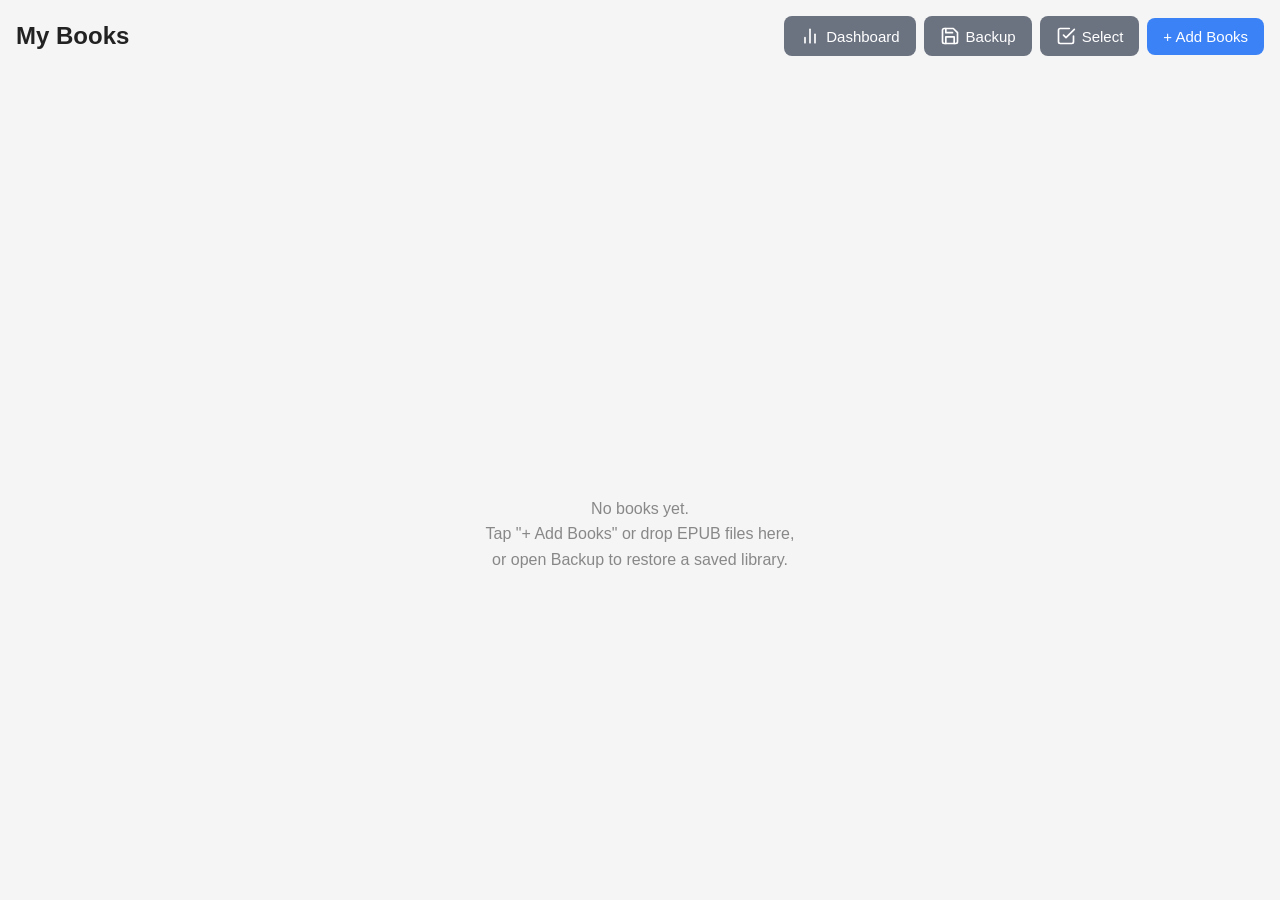
==== commit 80d1b36c: "Re-Imagining Icons on smartphone changing header icon to fit in smartphone" ====
--- a/index.html
+++ b/index.html
@@ -29,10 +29,36 @@
       <header class="header">
         <h1>My Books</h1>
         <div class="header-buttons">
-          <a href="dashboard.html" class="btn btn-secondary">Dashboard</a>
-          <button id="backup-btn" class="btn btn-secondary">Backup</button>
-          <button id="select-mode-btn" class="btn btn-secondary">Select</button>
-          <button id="add-book-btn" class="btn">+ Add Books</button>
+          <a
+            href="dashboard.html"
+            class="btn btn-secondary btn-iconic"
+            title="Dashboard"
+            aria-label="Dashboard"
+          >
+            <span class="btn-ico" data-icon="chart"></span>
+            <span class="btn-label">Dashboard</span>
+          </a>
+          <button
+            id="backup-btn"
+            class="btn btn-secondary btn-iconic"
+            title="Backup"
+            aria-label="Backup"
+          >
+            <span class="btn-ico" data-icon="save"></span>
+            <span class="btn-label">Backup</span>
+          </button>
+          <button
+            id="select-mode-btn"
+            class="btn btn-secondary btn-iconic"
+            title="Select books"
+            aria-label="Select books"
+          >
+            <span class="btn-ico" data-icon="select"></span>
+            <span class="btn-label">Select</span>
+          </button>
+          <button id="add-book-btn" class="btn">
+            + Add<span class="hide-sm"> Books</span>
+          </button>
           <button
             id="shelf-selected-btn"
             class="btn btn-secondary"
--- a/css/styles.css
+++ b/css/styles.css
@@ -1489,3 +1489,26 @@
 #reader-view:not(.hidden) ~ #prep-status .prep-detail {
   display: none;
 }
+
+/* header buttons: icon + text on wide screens, icon only on phones */
+.header-buttons .btn-iconic {
+  display: inline-flex;
+  align-items: center;
+  gap: 6px;
+}
+.btn-ico {
+  display: inline-flex;
+}
+.btn-ico .icon {
+  width: 20px;
+  height: 20px;
+}
+@media (max-width: 600px) {
+  .btn-label,
+  .hide-sm {
+    display: none;
+  }
+  .header-buttons .btn-iconic {
+    padding: 10px;
+  }
+}
